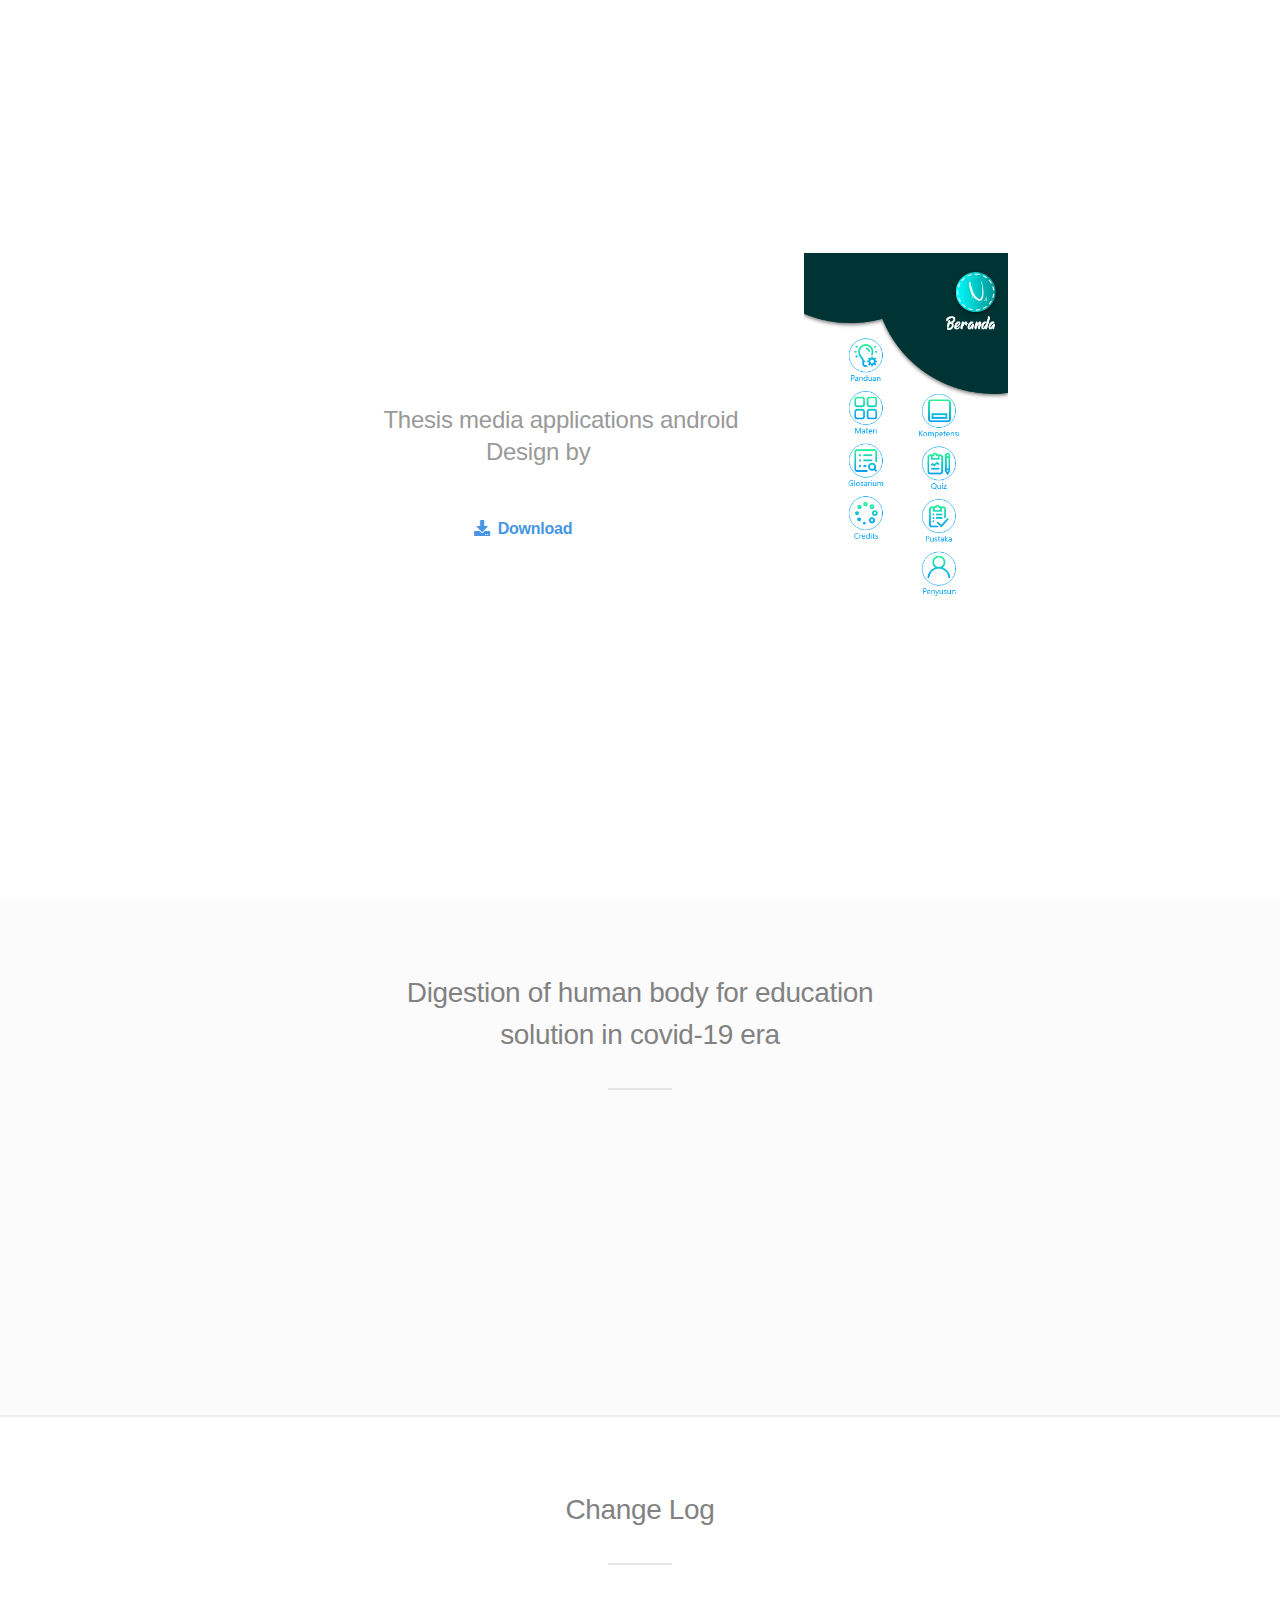
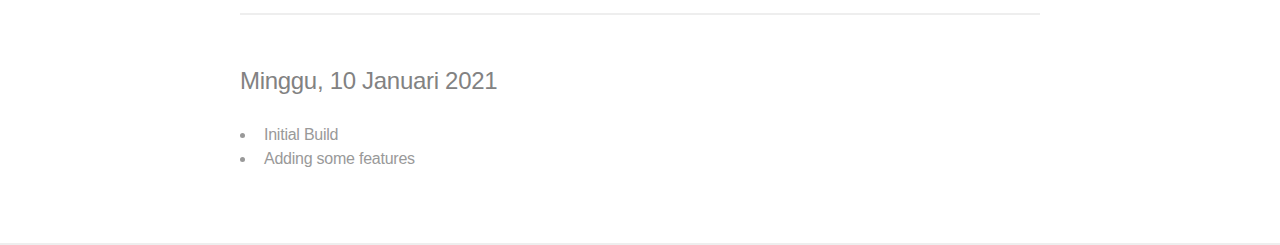
==== apklist/digestion.html @ 1b32419f "First view" ====
<!DOCTYPE HTML>
<!--
    Sistem Pencernaan
    for Sonya Ambar
-->
<html>

<head>
    <title>Sistem Pencernaan</title>
    <meta charset="utf-8" />
    <meta name="viewport" content="width=device-width, initial-scale=1, user-scalable=no" />
    <link rel="stylesheet" href="assets/css/main.css" />
    <noscript>
        <link rel="stylesheet" href="assets/css/noscript.css" />
    </noscript>
</head>

<body>
    <!-- Header -->
    <header id="header">
        <div class="content">
            <h1><a href="#">Sistem Pencernaan</a></h1>
            <p>Thesis media applications android<br />
                Design by <a href="#">Sonya Ambar</a><br />
            </p>
            <ul class="actions">
                <li><a href="https://s.id/apksonya06" class="button primary icon solid fa-download">Download</a></li>
                <li><a href="#detail" class="button icon solid fa-chevron-down scrolly">Details</a></li>
            </ul>
        </div>
        <div class="image phone">
            <div class="inner"><img src="images/full/beranda.png" alt="" /></div>
        </div>
    </header>

    <!-- One -->
    <section id="detail" class="wrapper style2 special">
        <header class="major">
            <h2>Digestion of human body for education<br />
                solution in covid-19 era</h2>
        </header>
        <iframe width="424" height="238" src="https://www.youtube.com/embed/y83Q2uXAQmU" frameborder="0"
            allow="accelerometer; autoplay; clipboard-write; encrypted-media; gyroscope; picture-in-picture"
            allowfullscreen></iframe>

    </section>
    <section id="changelog" class="wrapper">
        <div class="inner alt">
            <header class="major">
                <h2>
                    Change Log
                </h2>

            </header>
            <div class="content">
                <h3>Minggu, 10 Januari 2021</h3>
                <ul>
                    <li>Initial Build</li>
                    <li>Adding some features</li>
                </ul>
            </div>
        </div>
    </section>
    

</body>
---- apklist/assets/css/main.css ----
@import url(fontawesome-all.min.css);

/*
	Fractal by HTML5 UP
	html5up.net | @ajlkn
	Free for personal and commercial use under the CCA 3.0 license (html5up.net/license)
*/

html, body, div, span, applet, object,
iframe, h1, h2, h3, h4, h5, h6, p, blockquote,
pre, a, abbr, acronym, address, big, cite,
code, del, dfn, em, img, ins, kbd, q, s, samp,
small, strike, strong, sub, sup, tt, var, b,
u, i, center, dl, dt, dd, ol, ul, li, fieldset,
form, label, legend, table, caption, tbody,
tfoot, thead, tr, th, td, article, aside,
canvas, details, embed, figure, figcaption,
footer, header, hgroup, menu, nav, output, ruby,
section, summary, time, mark, audio, video {
	margin: 0;
	padding: 0;
	border: 0;
	font-size: 100%;
	font: inherit;
	vertical-align: baseline;}

article, aside, details, figcaption, figure,
footer, header, hgroup, menu, nav, section {
	display: block;}

body {
	line-height: 1;
}

ol, ul {
	list-style: none;
}

blockquote, q {
	quotes: none;
}

	blockquote:before, blockquote:after, q:before, q:after {
		content: '';
		content: none;
	}

table {
	border-collapse: collapse;
	border-spacing: 0;
}

body {
	-webkit-text-size-adjust: none;
}

mark {
	background-color: transparent;
	color: inherit;
}

input::-moz-focus-inner {
	border: 0;
	padding: 0;
}

input, select, textarea {
	-moz-appearance: none;
	-webkit-appearance: none;
	-ms-appearance: none;
	appearance: none;
}

/* Basic */

	@-ms-viewport {
		width: device-width;
	}

	body {
		-ms-overflow-style: scrollbar;
	}

	@media screen and (max-width: 360px) {

		html, body {
			min-width: 320px;
		}

	}

	html {
		box-sizing: border-box;
	}

	*, *:before, *:after {
		box-sizing: inherit;
	}

	body {
		background: #ffffff;
	}

		body.is-preload *, body.is-preload *:before, body.is-preload *:after {
			-moz-animation: none !important;
			-webkit-animation: none !important;
			-ms-animation: none !important;
			animation: none !important;
			-moz-transition: none !important;
			-webkit-transition: none !important;
			-ms-transition: none !important;
			transition: none !important;
		}

/* Type */

	body {
		color: #999999;
	}

	html, input, select, textarea {
		font-size: 16pt;
	}

		@media screen and (max-width: 1680px) {

			html, input, select, textarea {
				font-size: 13pt;
			}

		}

		@media screen and (max-width: 1280px) {

			html, input, select, textarea {
				font-size: 12pt;
			}

		}

		@media screen and (max-width: 360px) {

			html, input, select, textarea {
				font-size: 11pt;
			}

		}

	body, input, select, textarea {
		font-family: Arial, Helvetica, sans-serif;
		font-weight: normal;
		line-height: 1.5em;
		letter-spacing: -0.015em;
	}

	a {
		-moz-transition: color 0.2s ease-in-out, border-bottom-color 0.2s ease-in-out;
		-webkit-transition: color 0.2s ease-in-out, border-bottom-color 0.2s ease-in-out;
		-ms-transition: color 0.2s ease-in-out, border-bottom-color 0.2s ease-in-out;
		transition: color 0.2s ease-in-out, border-bottom-color 0.2s ease-in-out;
		text-decoration: none;
		border-bottom: dotted 1px;
	}

		a:hover {
			border-bottom-color: transparent !important;
		}

	strong, b {
		font-weight: bold;
	}

	em, i {
		font-style: italic;
	}

	p {
		margin: 0 0 2em 0;
	}

	h1, h2, h3, h4, h5, h6 {
		font-weight: normal;
		line-height: 1em;
		margin: 0 0 1em 0;
		letter-spacing: -0.0125em;
	}

		h1 a, h2 a, h3 a, h4 a, h5 a, h6 a {
			color: inherit;
			text-decoration: none;
			border-bottom: none;
		}

		@media screen and (max-width: 980px) {

			h1 br, h2 br, h3 br, h4 br, h5 br, h6 br {
				display: none;
			}

		}

	h2 {
		font-size: 1.75em;
		line-height: 1.5em;
	}

	h3 {
		font-size: 1.5em;
		line-height: 1.5em;
	}

	h4 {
		font-size: 1.1em;
		line-height: 1.5em;
	}

	h5 {
		font-size: 0.9em;
		line-height: 1.5em;
	}

	h6 {
		font-size: 0.7em;
		line-height: 1.5em;
	}

	@media screen and (max-width: 736px) {

		h2 {
			font-size: 1.25em;
		}

		h3 {
			font-size: 1.2em;
		}

		h4 {
			font-size: 1em;
		}

	}

	sub {
		font-size: 0.8em;
		position: relative;
		top: 0.5em;
	}

	sup {
		font-size: 0.8em;
		position: relative;
		top: -0.5em;
	}

	blockquote {
		border-left-style: solid;
		border-left-width: 4px;
		font-style: italic;
		margin: 0 0 2em 0;
		padding: 0.5em 0 0.5em 2em;
	}

	code {
		border-radius: 6px;
		border-style: solid;
		border-width: 1px;
		font-family: "Courier New", monospace;
		font-size: 0.9em;
		margin: 0 0.25em;
		padding: 0.25em 0.65em;
	}

	pre {
		-webkit-overflow-scrolling: touch;
		font-family: "Courier New", monospace;
		font-size: 0.9em;
		margin: 0 0 2em 0;
	}

		pre code {
			display: block;
			line-height: 1.75em;
			padding: 1em 1.5em;
			overflow-x: auto;
		}

	hr {
		border: 0;
		border-bottom-style: solid;
		border-bottom-width: 1px;
		margin: 2em 0;
	}

		hr.major {
			margin: 3em 0;
		}

	.align-left {
		text-align: left;
	}

	.align-center {
		text-align: center;
	}

	.align-right {
		text-align: right;
	}

	input, select, textarea {
		color: #999999;
	}

	a {
		color: inherit;
		border-bottom-color: #d6d6d6;
	}

		a:hover {
			color: #4696e5;
		}

	strong, b {
		color: #828282;
	}

	h1, h2, h3, h4, h5, h6 {
		color: #828282;
	}

	blockquote {
		border-left-color: #e6e6e6;
	}

	code {
		background: rgba(144, 144, 144, 0.075);
		border-color: #e6e6e6;
	}

	hr {
		border-bottom-color: #e6e6e6;
	}

/* Row */

	.row {
		display: flex;
		flex-wrap: wrap;
		box-sizing: border-box;
		align-items: stretch;
	}

		.row > * {
			box-sizing: border-box;
		}

		.row.gtr-uniform > * > :last-child {
			margin-bottom: 0;
		}

		.row.aln-left {
			justify-content: flex-start;
		}

		.row.aln-center {
			justify-content: center;
		}

		.row.aln-right {
			justify-content: flex-end;
		}

		.row.aln-top {
			align-items: flex-start;
		}

		.row.aln-middle {
			align-items: center;
		}

		.row.aln-bottom {
			align-items: flex-end;
		}

		.row > .imp {
			order: -1;
		}

		.row > .col-1 {
			width: 8.33333%;
		}

		.row > .off-1 {
			margin-left: 8.33333%;
		}

		.row > .col-2 {
			width: 16.66667%;
		}

		.row > .off-2 {
			margin-left: 16.66667%;
		}

		.row > .col-3 {
			width: 25%;
		}

		.row > .off-3 {
			margin-left: 25%;
		}

		.row > .col-4 {
			width: 33.33333%;
		}

		.row > .off-4 {
			margin-left: 33.33333%;
		}

		.row > .col-5 {
			width: 41.66667%;
		}

		.row > .off-5 {
			margin-left: 41.66667%;
		}

		.row > .col-6 {
			width: 50%;
		}

		.row > .off-6 {
			margin-left: 50%;
		}

		.row > .col-7 {
			width: 58.33333%;
		}

		.row > .off-7 {
			margin-left: 58.33333%;
		}

		.row > .col-8 {
			width: 66.66667%;
		}

		.row > .off-8 {
			margin-left: 66.66667%;
		}

		.row > .col-9 {
			width: 75%;
		}

		.row > .off-9 {
			margin-left: 75%;
		}

		.row > .col-10 {
			width: 83.33333%;
		}

		.row > .off-10 {
			margin-left: 83.33333%;
		}

		.row > .col-11 {
			width: 91.66667%;
		}

		.row > .off-11 {
			margin-left: 91.66667%;
		}

		.row > .col-12 {
			width: 100%;
		}

		.row > .off-12 {
			margin-left: 100%;
		}

		.row.gtr-0 {
			margin-top: 0;
			margin-left: 0em;
		}

			.row.gtr-0 > * {
				padding: 0 0 0 0em;
			}

			.row.gtr-0.gtr-uniform {
				margin-top: 0em;
			}

				.row.gtr-0.gtr-uniform > * {
					padding-top: 0em;
				}

		.row.gtr-25 {
			margin-top: 0;
			margin-left: -0.375em;
		}

			.row.gtr-25 > * {
				padding: 0 0 0 0.375em;
			}

			.row.gtr-25.gtr-uniform {
				margin-top: -0.375em;
			}

				.row.gtr-25.gtr-uniform > * {
					padding-top: 0.375em;
				}

		.row.gtr-50 {
			margin-top: 0;
			margin-left: -0.75em;
		}

			.row.gtr-50 > * {
				padding: 0 0 0 0.75em;
			}

			.row.gtr-50.gtr-uniform {
				margin-top: -0.75em;
			}

				.row.gtr-50.gtr-uniform > * {
					padding-top: 0.75em;
				}

		.row {
			margin-top: 0;
			margin-left: -1.5em;
		}

			.row > * {
				padding: 0 0 0 1.5em;
			}

			.row.gtr-uniform {
				margin-top: -1.5em;
			}

				.row.gtr-uniform > * {
					padding-top: 1.5em;
				}

		.row.gtr-150 {
			margin-top: 0;
			margin-left: -2.25em;
		}

			.row.gtr-150 > * {
				padding: 0 0 0 2.25em;
			}

			.row.gtr-150.gtr-uniform {
				margin-top: -2.25em;
			}

				.row.gtr-150.gtr-uniform > * {
					padding-top: 2.25em;
				}

		.row.gtr-200 {
			margin-top: 0;
			margin-left: -3em;
		}

			.row.gtr-200 > * {
				padding: 0 0 0 3em;
			}

			.row.gtr-200.gtr-uniform {
				margin-top: -3em;
			}

				.row.gtr-200.gtr-uniform > * {
					padding-top: 3em;
				}

		@media screen and (max-width: 1680px) {

			.row {
				display: flex;
				flex-wrap: wrap;
				box-sizing: border-box;
				align-items: stretch;
			}

				.row > * {
					box-sizing: border-box;
				}

				.row.gtr-uniform > * > :last-child {
					margin-bottom: 0;
				}

				.row.aln-left {
					justify-content: flex-start;
				}

				.row.aln-center {
					justify-content: center;
				}

				.row.aln-right {
					justify-content: flex-end;
				}

				.row.aln-top {
					align-items: flex-start;
				}

				.row.aln-middle {
					align-items: center;
				}

				.row.aln-bottom {
					align-items: flex-end;
				}

				.row > .imp-xlarge {
					order: -1;
				}

				.row > .col-1-xlarge {
					width: 8.33333%;
				}

				.row > .off-1-xlarge {
					margin-left: 8.33333%;
				}

				.row > .col-2-xlarge {
					width: 16.66667%;
				}

				.row > .off-2-xlarge {
					margin-left: 16.66667%;
				}

				.row > .col-3-xlarge {
					width: 25%;
				}

				.row > .off-3-xlarge {
					margin-left: 25%;
				}

				.row > .col-4-xlarge {
					width: 33.33333%;
				}

				.row > .off-4-xlarge {
					margin-left: 33.33333%;
				}

				.row > .col-5-xlarge {
					width: 41.66667%;
				}

				.row > .off-5-xlarge {
					margin-left: 41.66667%;
				}

				.row > .col-6-xlarge {
					width: 50%;
				}

				.row > .off-6-xlarge {
					margin-left: 50%;
				}

				.row > .col-7-xlarge {
					width: 58.33333%;
				}

				.row > .off-7-xlarge {
					margin-left: 58.33333%;
				}

				.row > .col-8-xlarge {
					width: 66.66667%;
				}

				.row > .off-8-xlarge {
					margin-left: 66.66667%;
				}

				.row > .col-9-xlarge {
					width: 75%;
				}

				.row > .off-9-xlarge {
					margin-left: 75%;
				}

				.row > .col-10-xlarge {
					width: 83.33333%;
				}

				.row > .off-10-xlarge {
					margin-left: 83.33333%;
				}

				.row > .col-11-xlarge {
					width: 91.66667%;
				}

				.row > .off-11-xlarge {
					margin-left: 91.66667%;
				}

				.row > .col-12-xlarge {
					width: 100%;
				}

				.row > .off-12-xlarge {
					margin-left: 100%;
				}

				.row.gtr-0 {
					margin-top: 0;
					margin-left: 0em;
				}

					.row.gtr-0 > * {
						padding: 0 0 0 0em;
					}

					.row.gtr-0.gtr-uniform {
						margin-top: 0em;
					}

						.row.gtr-0.gtr-uniform > * {
							padding-top: 0em;
						}

				.row.gtr-25 {
					margin-top: 0;
					margin-left: -0.375em;
				}

					.row.gtr-25 > * {
						padding: 0 0 0 0.375em;
					}

					.row.gtr-25.gtr-uniform {
						margin-top: -0.375em;
					}

						.row.gtr-25.gtr-uniform > * {
							padding-top: 0.375em;
						}

				.row.gtr-50 {
					margin-top: 0;
					margin-left: -0.75em;
				}

					.row.gtr-50 > * {
						padding: 0 0 0 0.75em;
					}

					.row.gtr-50.gtr-uniform {
						margin-top: -0.75em;
					}

						.row.gtr-50.gtr-uniform > * {
							padding-top: 0.75em;
						}

				.row {
					margin-top: 0;
					margin-left: -1.5em;
				}

					.row > * {
						padding: 0 0 0 1.5em;
					}

					.row.gtr-uniform {
						margin-top: -1.5em;
					}

						.row.gtr-uniform > * {
							padding-top: 1.5em;
						}

				.row.gtr-150 {
					margin-top: 0;
					margin-left: -2.25em;
				}

					.row.gtr-150 > * {
						padding: 0 0 0 2.25em;
					}

					.row.gtr-150.gtr-uniform {
						margin-top: -2.25em;
					}

						.row.gtr-150.gtr-uniform > * {
							padding-top: 2.25em;
						}

				.row.gtr-200 {
					margin-top: 0;
					margin-left: -3em;
				}

					.row.gtr-200 > * {
						padding: 0 0 0 3em;
					}

					.row.gtr-200.gtr-uniform {
						margin-top: -3em;
					}

						.row.gtr-200.gtr-uniform > * {
							padding-top: 3em;
						}

		}

		@media screen and (max-width: 1280px) {

			.row {
				display: flex;
				flex-wrap: wrap;
				box-sizing: border-box;
				align-items: stretch;
			}

				.row > * {
					box-sizing: border-box;
				}

				.row.gtr-uniform > * > :last-child {
					margin-bottom: 0;
				}

				.row.aln-left {
					justify-content: flex-start;
				}

				.row.aln-center {
					justify-content: center;
				}

				.row.aln-right {
					justify-content: flex-end;
				}

				.row.aln-top {
					align-items: flex-start;
				}

				.row.aln-middle {
					align-items: center;
				}

				.row.aln-bottom {
					align-items: flex-end;
				}

				.row > .imp-large {
					order: -1;
				}

				.row > .col-1-large {
					width: 8.33333%;
				}

				.row > .off-1-large {
					margin-left: 8.33333%;
				}

				.row > .col-2-large {
					width: 16.66667%;
				}

				.row > .off-2-large {
					margin-left: 16.66667%;
				}

				.row > .col-3-large {
					width: 25%;
				}

				.row > .off-3-large {
					margin-left: 25%;
				}

				.row > .col-4-large {
					width: 33.33333%;
				}

				.row > .off-4-large {
					margin-left: 33.33333%;
				}

				.row > .col-5-large {
					width: 41.66667%;
				}

				.row > .off-5-large {
					margin-left: 41.66667%;
				}

				.row > .col-6-large {
					width: 50%;
				}

				.row > .off-6-large {
					margin-left: 50%;
				}

				.row > .col-7-large {
					width: 58.33333%;
				}

				.row > .off-7-large {
					margin-left: 58.33333%;
				}

				.row > .col-8-large {
					width: 66.66667%;
				}

				.row > .off-8-large {
					margin-left: 66.66667%;
				}

				.row > .col-9-large {
					width: 75%;
				}

				.row > .off-9-large {
					margin-left: 75%;
				}

				.row > .col-10-large {
					width: 83.33333%;
				}

				.row > .off-10-large {
					margin-left: 83.33333%;
				}

				.row > .col-11-large {
					width: 91.66667%;
				}

				.row > .off-11-large {
					margin-left: 91.66667%;
				}

				.row > .col-12-large {
					width: 100%;
				}

				.row > .off-12-large {
					margin-left: 100%;
				}

				.row.gtr-0 {
					margin-top: 0;
					margin-left: 0em;
				}

					.row.gtr-0 > * {
						padding: 0 0 0 0em;
					}

					.row.gtr-0.gtr-uniform {
						margin-top: 0em;
					}

						.row.gtr-0.gtr-uniform > * {
							padding-top: 0em;
						}

				.row.gtr-25 {
					margin-top: 0;
					margin-left: -0.375em;
				}

					.row.gtr-25 > * {
						padding: 0 0 0 0.375em;
					}

					.row.gtr-25.gtr-uniform {
						margin-top: -0.375em;
					}

						.row.gtr-25.gtr-uniform > * {
							padding-top: 0.375em;
						}

				.row.gtr-50 {
					margin-top: 0;
					margin-left: -0.75em;
				}

					.row.gtr-50 > * {
						padding: 0 0 0 0.75em;
					}

					.row.gtr-50.gtr-uniform {
						margin-top: -0.75em;
					}

						.row.gtr-50.gtr-uniform > * {
							padding-top: 0.75em;
						}

				.row {
					margin-top: 0;
					margin-left: -1.5em;
				}

					.row > * {
						padding: 0 0 0 1.5em;
					}

					.row.gtr-uniform {
						margin-top: -1.5em;
					}

						.row.gtr-uniform > * {
							padding-top: 1.5em;
						}

				.row.gtr-150 {
					margin-top: 0;
					margin-left: -2.25em;
				}

					.row.gtr-150 > * {
						padding: 0 0 0 2.25em;
					}

					.row.gtr-150.gtr-uniform {
						margin-top: -2.25em;
					}

						.row.gtr-150.gtr-uniform > * {
							padding-top: 2.25em;
						}

				.row.gtr-200 {
					margin-top: 0;
					margin-left: -3em;
				}

					.row.gtr-200 > * {
						padding: 0 0 0 3em;
					}

					.row.gtr-200.gtr-uniform {
						margin-top: -3em;
					}

						.row.gtr-200.gtr-uniform > * {
							padding-top: 3em;
						}

		}

		@media screen and (max-width: 980px) {

			.row {
				display: flex;
				flex-wrap: wrap;
				box-sizing: border-box;
				align-items: stretch;
			}

				.row > * {
					box-sizing: border-box;
				}

				.row.gtr-uniform > * > :last-child {
					margin-bottom: 0;
				}

				.row.aln-left {
					justify-content: flex-start;
				}

				.row.aln-center {
					justify-content: center;
				}

				.row.aln-right {
					justify-content: flex-end;
				}

				.row.aln-top {
					align-items: flex-start;
				}

				.row.aln-middle {
					align-items: center;
				}

				.row.aln-bottom {
					align-items: flex-end;
				}

				.row > .imp-medium {
					order: -1;
				}

				.row > .col-1-medium {
					width: 8.33333%;
				}

				.row > .off-1-medium {
					margin-left: 8.33333%;
				}

				.row > .col-2-medium {
					width: 16.66667%;
				}

				.row > .off-2-medium {
					margin-left: 16.66667%;
				}

				.row > .col-3-medium {
					width: 25%;
				}

				.row > .off-3-medium {
					margin-left: 25%;
				}

				.row > .col-4-medium {
					width: 33.33333%;
				}

				.row > .off-4-medium {
					margin-left: 33.33333%;
				}

				.row > .col-5-medium {
					width: 41.66667%;
				}

				.row > .off-5-medium {
					margin-left: 41.66667%;
				}

				.row > .col-6-medium {
					width: 50%;
				}

				.row > .off-6-medium {
					margin-left: 50%;
				}

				.row > .col-7-medium {
					width: 58.33333%;
				}

				.row > .off-7-medium {
					margin-left: 58.33333%;
				}

				.row > .col-8-medium {
					width: 66.66667%;
				}

				.row > .off-8-medium {
					margin-left: 66.66667%;
				}

				.row > .col-9-medium {
					width: 75%;
				}

				.row > .off-9-medium {
					margin-left: 75%;
				}

				.row > .col-10-medium {
					width: 83.33333%;
				}

				.row > .off-10-medium {
					margin-left: 83.33333%;
				}

				.row > .col-11-medium {
					width: 91.66667%;
				}

				.row > .off-11-medium {
					margin-left: 91.66667%;
				}

				.row > .col-12-medium {
					width: 100%;
				}

				.row > .off-12-medium {
					margin-left: 100%;
				}

				.row.gtr-0 {
					margin-top: 0;
					margin-left: 0em;
				}

					.row.gtr-0 > * {
						padding: 0 0 0 0em;
					}

					.row.gtr-0.gtr-uniform {
						margin-top: 0em;
					}

						.row.gtr-0.gtr-uniform > * {
							padding-top: 0em;
						}

				.row.gtr-25 {
					margin-top: 0;
					margin-left: -0.375em;
				}

					.row.gtr-25 > * {
						padding: 0 0 0 0.375em;
					}

					.row.gtr-25.gtr-uniform {
						margin-top: -0.375em;
					}

						.row.gtr-25.gtr-uniform > * {
							padding-top: 0.375em;
						}

				.row.gtr-50 {
					margin-top: 0;
					margin-left: -0.75em;
				}

					.row.gtr-50 > * {
						padding: 0 0 0 0.75em;
					}

					.row.gtr-50.gtr-uniform {
						margin-top: -0.75em;
					}

						.row.gtr-50.gtr-uniform > * {
							padding-top: 0.75em;
						}

				.row {
					margin-top: 0;
					margin-left: -1.5em;
				}

					.row > * {
						padding: 0 0 0 1.5em;
					}

					.row.gtr-uniform {
						margin-top: -1.5em;
					}

						.row.gtr-uniform > * {
							padding-top: 1.5em;
						}

				.row.gtr-150 {
					margin-top: 0;
					margin-left: -2.25em;
				}

					.row.gtr-150 > * {
						padding: 0 0 0 2.25em;
					}

					.row.gtr-150.gtr-uniform {
						margin-top: -2.25em;
					}

						.row.gtr-150.gtr-uniform > * {
							padding-top: 2.25em;
						}

				.row.gtr-200 {
					margin-top: 0;
					margin-left: -3em;
				}

					.row.gtr-200 > * {
						padding: 0 0 0 3em;
					}

					.row.gtr-200.gtr-uniform {
						margin-top: -3em;
					}

						.row.gtr-200.gtr-uniform > * {
							padding-top: 3em;
						}

		}

		@media screen and (max-width: 736px) {

			.row {
				display: flex;
				flex-wrap: wrap;
				box-sizing: border-box;
				align-items: stretch;
			}

				.row > * {
					box-sizing: border-box;
				}

				.row.gtr-uniform > * > :last-child {
					margin-bottom: 0;
				}

				.row.aln-left {
					justify-content: flex-start;
				}

				.row.aln-center {
					justify-content: center;
				}

				.row.aln-right {
					justify-content: flex-end;
				}

				.row.aln-top {
					align-items: flex-start;
				}

				.row.aln-middle {
					align-items: center;
				}

				.row.aln-bottom {
					align-items: flex-end;
				}

				.row > .imp-small {
					order: -1;
				}

				.row > .col-1-small {
					width: 8.33333%;
				}

				.row > .off-1-small {
					margin-left: 8.33333%;
				}

				.row > .col-2-small {
					width: 16.66667%;
				}

				.row > .off-2-small {
					margin-left: 16.66667%;
				}

				.row > .col-3-small {
					width: 25%;
				}

				.row > .off-3-small {
					margin-left: 25%;
				}

				.row > .col-4-small {
					width: 33.33333%;
				}

				.row > .off-4-small {
					margin-left: 33.33333%;
				}

				.row > .col-5-small {
					width: 41.66667%;
				}

				.row > .off-5-small {
					margin-left: 41.66667%;
				}

				.row > .col-6-small {
					width: 50%;
				}

				.row > .off-6-small {
					margin-left: 50%;
				}

				.row > .col-7-small {
					width: 58.33333%;
				}

				.row > .off-7-small {
					margin-left: 58.33333%;
				}

				.row > .col-8-small {
					width: 66.66667%;
				}

				.row > .off-8-small {
					margin-left: 66.66667%;
				}

				.row > .col-9-small {
					width: 75%;
				}

				.row > .off-9-small {
					margin-left: 75%;
				}

				.row > .col-10-small {
					width: 83.33333%;
				}

				.row > .off-10-small {
					margin-left: 83.33333%;
				}

				.row > .col-11-small {
					width: 91.66667%;
				}

				.row > .off-11-small {
					margin-left: 91.66667%;
				}

				.row > .col-12-small {
					width: 100%;
				}

				.row > .off-12-small {
					margin-left: 100%;
				}

				.row.gtr-0 {
					margin-top: 0;
					margin-left: 0em;
				}

					.row.gtr-0 > * {
						padding: 0 0 0 0em;
					}

					.row.gtr-0.gtr-uniform {
						margin-top: 0em;
					}

						.row.gtr-0.gtr-uniform > * {
							padding-top: 0em;
						}

				.row.gtr-25 {
					margin-top: 0;
					margin-left: -0.375em;
				}

					.row.gtr-25 > * {
						padding: 0 0 0 0.375em;
					}

					.row.gtr-25.gtr-uniform {
						margin-top: -0.375em;
					}

						.row.gtr-25.gtr-uniform > * {
							padding-top: 0.375em;
						}

				.row.gtr-50 {
					margin-top: 0;
					margin-left: -0.75em;
				}

					.row.gtr-50 > * {
						padding: 0 0 0 0.75em;
					}

					.row.gtr-50.gtr-uniform {
						margin-top: -0.75em;
					}

						.row.gtr-50.gtr-uniform > * {
							padding-top: 0.75em;
						}

				.row {
					margin-top: 0;
					margin-left: -1.5em;
				}

					.row > * {
						padding: 0 0 0 1.5em;
					}

					.row.gtr-uniform {
						margin-top: -1.5em;
					}

						.row.gtr-uniform > * {
							padding-top: 1.5em;
						}

				.row.gtr-150 {
					margin-top: 0;
					margin-left: -2.25em;
				}

					.row.gtr-150 > * {
						padding: 0 0 0 2.25em;
					}

					.row.gtr-150.gtr-uniform {
						margin-top: -2.25em;
					}

						.row.gtr-150.gtr-uniform > * {
							padding-top: 2.25em;
						}

				.row.gtr-200 {
					margin-top: 0;
					margin-left: -3em;
				}

					.row.gtr-200 > * {
						padding: 0 0 0 3em;
					}

					.row.gtr-200.gtr-uniform {
						margin-top: -3em;
					}

						.row.gtr-200.gtr-uniform > * {
							padding-top: 3em;
						}

		}

		@media screen and (max-width: 480px) {

			.row {
				display: flex;
				flex-wrap: wrap;
				box-sizing: border-box;
				align-items: stretch;
			}

				.row > * {
					box-sizing: border-box;
				}

				.row.gtr-uniform > * > :last-child {
					margin-bottom: 0;
				}

				.row.aln-left {
					justify-content: flex-start;
				}

				.row.aln-center {
					justify-content: center;
				}

				.row.aln-right {
					justify-content: flex-end;
				}

				.row.aln-top {
					align-items: flex-start;
				}

				.row.aln-middle {
					align-items: center;
				}

				.row.aln-bottom {
					align-items: flex-end;
				}

				.row > .imp-xsmall {
					order: -1;
				}

				.row > .col-1-xsmall {
					width: 8.33333%;
				}

				.row > .off-1-xsmall {
					margin-left: 8.33333%;
				}

				.row > .col-2-xsmall {
					width: 16.66667%;
				}

				.row > .off-2-xsmall {
					margin-left: 16.66667%;
				}

				.row > .col-3-xsmall {
					width: 25%;
				}

				.row > .off-3-xsmall {
					margin-left: 25%;
				}

				.row > .col-4-xsmall {
					width: 33.33333%;
				}

				.row > .off-4-xsmall {
					margin-left: 33.33333%;
				}

				.row > .col-5-xsmall {
					width: 41.66667%;
				}

				.row > .off-5-xsmall {
					margin-left: 41.66667%;
				}

				.row > .col-6-xsmall {
					width: 50%;
				}

				.row > .off-6-xsmall {
					margin-left: 50%;
				}

				.row > .col-7-xsmall {
					width: 58.33333%;
				}

				.row > .off-7-xsmall {
					margin-left: 58.33333%;
				}

				.row > .col-8-xsmall {
					width: 66.66667%;
				}

				.row > .off-8-xsmall {
					margin-left: 66.66667%;
				}

				.row > .col-9-xsmall {
					width: 75%;
				}

				.row > .off-9-xsmall {
					margin-left: 75%;
				}

				.row > .col-10-xsmall {
					width: 83.33333%;
				}

				.row > .off-10-xsmall {
					margin-left: 83.33333%;
				}

				.row > .col-11-xsmall {
					width: 91.66667%;
				}

				.row > .off-11-xsmall {
					margin-left: 91.66667%;
				}

				.row > .col-12-xsmall {
					width: 100%;
				}

				.row > .off-12-xsmall {
					margin-left: 100%;
				}

				.row.gtr-0 {
					margin-top: 0;
					margin-left: 0em;
				}

					.row.gtr-0 > * {
						padding: 0 0 0 0em;
					}

					.row.gtr-0.gtr-uniform {
						margin-top: 0em;
					}

						.row.gtr-0.gtr-uniform > * {
							padding-top: 0em;
						}

				.row.gtr-25 {
					margin-top: 0;
					margin-left: -0.375em;
				}

					.row.gtr-25 > * {
						padding: 0 0 0 0.375em;
					}

					.row.gtr-25.gtr-uniform {
						margin-top: -0.375em;
					}

						.row.gtr-25.gtr-uniform > * {
							padding-top: 0.375em;
						}

				.row.gtr-50 {
					margin-top: 0;
					margin-left: -0.75em;
				}

					.row.gtr-50 > * {
						padding: 0 0 0 0.75em;
					}

					.row.gtr-50.gtr-uniform {
						margin-top: -0.75em;
					}

						.row.gtr-50.gtr-uniform > * {
							padding-top: 0.75em;
						}

				.row {
					margin-top: 0;
					margin-left: -1.5em;
				}

					.row > * {
						padding: 0 0 0 1.5em;
					}

					.row.gtr-uniform {
						margin-top: -1.5em;
					}

						.row.gtr-uniform > * {
							padding-top: 1.5em;
						}

				.row.gtr-150 {
					margin-top: 0;
					margin-left: -2.25em;
				}

					.row.gtr-150 > * {
						padding: 0 0 0 2.25em;
					}

					.row.gtr-150.gtr-uniform {
						margin-top: -2.25em;
					}

						.row.gtr-150.gtr-uniform > * {
							padding-top: 2.25em;
						}

				.row.gtr-200 {
					margin-top: 0;
					margin-left: -3em;
				}

					.row.gtr-200 > * {
						padding: 0 0 0 3em;
					}

					.row.gtr-200.gtr-uniform {
						margin-top: -3em;
					}

						.row.gtr-200.gtr-uniform > * {
							padding-top: 3em;
						}

		}

/* Box */

	.box {
		border-radius: 6px;
		border: solid 1px #e6e6e6;
		margin-bottom: 2em;
		padding: 1.5em;
	}

		.box > :last-child,
		.box > :last-child > :last-child,
		.box > :last-child > :last-child > :last-child {
			margin-bottom: 0;
		}

		.box.alt {
			border: 0;
			border-radius: 0;
			padding: 0;
		}

/* Button */

	input[type="submit"],
	input[type="reset"],
	input[type="button"],
	button,
	.button {
		-moz-appearance: none;
		-webkit-appearance: none;
		-ms-appearance: none;
		appearance: none;
		-moz-transition: background-color 0.2s ease-in-out, color 0.2s ease-in-out;
		-webkit-transition: background-color 0.2s ease-in-out, color 0.2s ease-in-out;
		-ms-transition: background-color 0.2s ease-in-out, color 0.2s ease-in-out;
		transition: background-color 0.2s ease-in-out, color 0.2s ease-in-out;
		border-radius: 6px;
		border: 0;
		cursor: pointer;
		display: inline-block;
		font-weight: bold;
		height: 2.85em;
		line-height: 2.95em;
		padding: 0 1.75em;
		text-align: center;
		text-decoration: none;
		white-space: nowrap;
	}

		input[type="submit"].icon,
		input[type="reset"].icon,
		input[type="button"].icon,
		button.icon,
		.button.icon {
			padding-left: 1.35em;
		}

			input[type="submit"].icon:before,
			input[type="reset"].icon:before,
			input[type="button"].icon:before,
			button.icon:before,
			.button.icon:before {
				margin-right: 0.5em;
			}

		input[type="submit"].fit,
		input[type="reset"].fit,
		input[type="button"].fit,
		button.fit,
		.button.fit {
			width: 100%;
		}

		input[type="submit"].small,
		input[type="reset"].small,
		input[type="button"].small,
		button.small,
		.button.small {
			font-size: 0.8em;
		}

		input[type="submit"].large,
		input[type="reset"].large,
		input[type="button"].large,
		button.large,
		.button.large {
			font-size: 1.35em;
		}

		input[type="submit"].disabled, input[type="submit"]:disabled,
		input[type="reset"].disabled,
		input[type="reset"]:disabled,
		input[type="button"].disabled,
		input[type="button"]:disabled,
		button.disabled,
		button:disabled,
		.button.disabled,
		.button:disabled {
			pointer-events: none;
			cursor: default;
			opacity: 0.25;
		}

		@media screen and (max-width: 480px) {

			input[type="submit"].icon,
			input[type="reset"].icon,
			input[type="button"].icon,
			button.icon,
			.button.icon {
				padding: 0;
			}

		}

	@media screen and (max-width: 480px) and (orientation: portrait) {

		input[type="submit"],
		input[type="reset"],
		input[type="button"],
		button,
		.button {
			padding: 0;
		}

	}

	input[type="submit"],
	input[type="reset"],
	input[type="button"],
	button,
	.button {
		background-color: transparent;
		color: #828282 !important;
		box-shadow: inset 0 0 0 2px #e6e6e6;
	}

		input[type="submit"]:hover,
		input[type="reset"]:hover,
		input[type="button"]:hover,
		button:hover,
		.button:hover {
			background-color: rgba(144, 144, 144, 0.075);
		}

		input[type="submit"]:active,
		input[type="reset"]:active,
		input[type="button"]:active,
		button:active,
		.button:active {
			background-color: rgba(144, 144, 144, 0.15);
		}

		input[type="submit"].primary,
		input[type="reset"].primary,
		input[type="button"].primary,
		button.primary,
		.button.primary {
			box-shadow: none;
			background-color: #4696e5;
			color: #ffffff !important;
		}

			input[type="submit"].primary:hover,
			input[type="reset"].primary:hover,
			input[type="button"].primary:hover,
			button.primary:hover,
			.button.primary:hover {
				background-color: #5ca3e8;
			}

			input[type="submit"].primary:active,
			input[type="reset"].primary:active,
			input[type="button"].primary:active,
			button.primary:active,
			.button.primary:active {
				background-color: #3089e2;
			}

/* Form */

	form {
		margin: 0 0 2em 0;
	}

	label {
		display: block;
		font-size: 0.9em;
		font-weight: bold;
		margin: 0 0 1em 0;
	}

	input[type="text"],
	input[type="password"],
	input[type="email"],
	select,
	textarea {
		-moz-appearance: none;
		-webkit-appearance: none;
		-ms-appearance: none;
		appearance: none;
		border-radius: 6px;
		border: none;
		border-style: solid;
		border-width: 1px;
		color: inherit;
		display: block;
		outline: 0;
		padding: 0 1em;
		text-decoration: none;
		width: 100%;
	}

		input[type="text"]:invalid,
		input[type="password"]:invalid,
		input[type="email"]:invalid,
		select:invalid,
		textarea:invalid {
			box-shadow: none;
		}

	select {
		background-image: url("data:image/svg+xml;charset=utf8,%3Csvg xmlns='http://www.w3.org/2000/svg' width='40' height='40' preserveAspectRatio='none' viewBox='0 0 40 40'%3E%3Cpath d='M9.4,12.3l10.4,10.4l10.4-10.4c0.2-0.2,0.5-0.4,0.9-0.4c0.3,0,0.6,0.1,0.9,0.4l3.3,3.3c0.2,0.2,0.4,0.5,0.4,0.9 c0,0.4-0.1,0.6-0.4,0.9L20.7,31.9c-0.2,0.2-0.5,0.4-0.9,0.4c-0.3,0-0.6-0.1-0.9-0.4L4.3,17.3c-0.2-0.2-0.4-0.5-0.4-0.9 c0-0.4,0.1-0.6,0.4-0.9l3.3-3.3c0.2-0.2,0.5-0.4,0.9-0.4S9.1,12.1,9.4,12.3z' fill='%23e6e6e6' /%3E%3C/svg%3E");
		background-size: 1.25rem;
		background-repeat: no-repeat;
		background-position: calc(100% - 1rem) center;
		height: 2.75em;
		padding-right: 2.75em;
		text-overflow: ellipsis;
	}

		select option {
			color: #828282;
			background: #ffffff;
		}

		select:focus::-ms-value {
			background-color: transparent;
		}

		select::-ms-expand {
			display: none;
		}

	input[type="text"],
	input[type="password"],
	input[type="email"],
	select {
		height: 2.75em;
	}

	textarea {
		padding: 0.75em 1em;
	}

	input[type="checkbox"],
	input[type="radio"] {
		-moz-appearance: none;
		-webkit-appearance: none;
		-ms-appearance: none;
		appearance: none;
		display: block;
		float: left;
		margin-right: -2em;
		opacity: 0;
		width: 1em;
		z-index: -1;
	}

		input[type="checkbox"] + label,
		input[type="radio"] + label {
			text-decoration: none;
			cursor: pointer;
			display: inline-block;
			font-size: 1em;
			font-weight: normal;
			padding-left: 2.4em;
			padding-right: 0.75em;
			position: relative;
		}

			input[type="checkbox"] + label:before,
			input[type="radio"] + label:before {
				-moz-osx-font-smoothing: grayscale;
				-webkit-font-smoothing: antialiased;
				display: inline-block;
				font-style: normal;
				font-variant: normal;
				text-rendering: auto;
				line-height: 1;
				text-transform: none !important;
				font-family: 'Font Awesome 5 Free';
				font-weight: 900;
			}

			input[type="checkbox"] + label:before,
			input[type="radio"] + label:before {
				border-radius: 6px;
				border-style: solid;
				border-width: 1px;
				content: '';
				display: inline-block;
				font-size: 0.8em;
				height: 2.0625em;
				left: 0;
				line-height: 2.0625em;
				position: absolute;
				text-align: center;
				top: 0;
				width: 2.0625em;
			}

		input[type="checkbox"]:checked + label:before,
		input[type="radio"]:checked + label:before {
			content: '\f00c';
		}

	input[type="checkbox"] + label:before {
		border-radius: 6px;
	}

	input[type="radio"] + label:before {
		border-radius: 100%;
	}

	::-webkit-input-placeholder {
		opacity: 1.0;
	}

	:-moz-placeholder {
		opacity: 1.0;
	}

	::-moz-placeholder {
		opacity: 1.0;
	}

	:-ms-input-placeholder {
		opacity: 1.0;
	}

	.formerize-placeholder {
		opacity: 1.0;
	}

	label {
		color: #828282;
	}

	input[type="text"],
	input[type="password"],
	input[type="email"],
	select,
	textarea {
		color: inherit;
		background-color: rgba(144, 144, 144, 0.075);
		border-color: #e6e6e6;
	}

		input[type="text"]:focus,
		input[type="password"]:focus,
		input[type="email"]:focus,
		select:focus,
		textarea:focus {
			border-color: #4696e5;
			box-shadow: 0 0 0 1px #4696e5;
		}

	.select-wrapper:before {
		color: #e6e6e6;
	}

	input[type="checkbox"] + label,
	input[type="radio"] + label {
		color: #999999;
	}

		input[type="checkbox"] + label:before,
		input[type="radio"] + label:before {
			background-color: rgba(144, 144, 144, 0.075);
			border-color: #e6e6e6;
		}

	input[type="checkbox"]:checked + label:before,
	input[type="radio"]:checked + label:before {
		background-color: #4696e5;
		border-color: #4696e5;
		color: #ffffff;
	}

	input[type="checkbox"]:focus + label:before,
	input[type="radio"]:focus + label:before {
		border-color: #4696e5;
		box-shadow: 0 0 0 1px #4696e5;
	}

	::-webkit-input-placeholder {
		color: #e0e0e0 !important;
	}

	:-moz-placeholder {
		color: #e0e0e0 !important;
	}

	::-moz-placeholder {
		color: #e0e0e0 !important;
	}

	:-ms-input-placeholder {
		color: #e0e0e0 !important;
	}

	.formerize-placeholder {
		color: #e0e0e0 !important;
	}

/* Icon */

	.icon {
		text-decoration: none;
		border-bottom: none;
		position: relative;
	}

		.icon:before {
			-moz-osx-font-smoothing: grayscale;
			-webkit-font-smoothing: antialiased;
			display: inline-block;
			font-style: normal;
			font-variant: normal;
			text-rendering: auto;
			line-height: 1;
			text-transform: none !important;
			font-family: 'Font Awesome 5 Free';
			font-weight: 400;
		}

		.icon > .label {
			display: none;
		}

		.icon:before {
			line-height: inherit;
		}

		.icon.solid:before {
			font-weight: 900;
		}

		.icon.brands:before {
			font-family: 'Font Awesome 5 Brands';
		}

	.icon {
		color: #e0e0e0;
	}

/* Image */

	.image {
		border-radius: 6px;
		border: 0;
		display: inline-block;
		position: relative;
		overflow: hidden;
	}

		.image img {
			border-radius: 6px;
			display: block;
		}

		.image.left, .image.right {
			max-width: 40%;
		}

			.image.left img, .image.right img {
				width: 100%;
			}

		.image.left {
			float: left;
			margin: 0 1.5em 1em 0;
			top: 0.25em;
		}

		.image.right {
			float: right;
			margin: 0 0 1em 1.5em;
			top: 0.25em;
		}

		.image.fit {
			display: block;
			margin: 0 0 2em 0;
			width: 100%;
		}

			.image.fit img {
				width: 100%;
			}

		.image.main {
			display: block;
			margin: 0 0 3em 0;
			width: 100%;
		}

			.image.main img {
				width: 100%;
			}

		.image.phone {
			box-shadow: none;
			border-radius: 0;
			margin: 0 0 3em 0;
			width: 13em;
		}

			.image.phone img {
				border-radius: 0;
				display: block;
				position: relative;
				width: 100%;
			}

			.image.phone .inner, .image.phone:before, .image.phone:after {
				display: block;
				border: solid 2px rgba(255, 255, 255, 0.25);
			}

			.image.phone .inner {
				position: relative;
			}

				.image.phone .inner:before, .image.phone .inner:after {
					content: '';
					position: absolute;
					left: 50%;
				}

				.image.phone .inner:before {
					top: -1.375em;
					margin-left: -1em;
					width: 2em;
					height: 0.25em;
					border-radius: 0.5em;
					background: rgba(255, 255, 255, 0.25);
				}

				.image.phone .inner:after {
					bottom: -2.75em;
					margin-left: -1em;
					width: 2em;
					height: 2em;
					border-radius: 100%;
					border: solid 2px rgba(255, 255, 255, 0.25);
				}

			.image.phone:before, .image.phone:after {
				content: '';
			}

			.image.phone:before {
				height: 2.5em;
				border-radius: 1em 1em 0 0;
				border-bottom: 0;
			}

			.image.phone:after {
				height: 3.5em;
				border-radius: 0 0 1em 1em;
				border-top: 0;
			}

	.image {
		box-shadow: 0 0 0 4px #ffffff, 0 0 0 5px #e6e6e6;
	}

		.image.phone {
			box-shadow: none;
		}

			.image.phone .inner, .image.phone:before, .image.phone:after {
				border-color: #e6e6e6;
			}

			.image.phone .inner:before {
				background: #e6e6e6;
			}

			.image.phone .inner:after {
				border-color: #e6e6e6;
			}

/* List */

	ol {
		list-style: decimal;
		margin: 0 0 2em 0;
		padding-left: 1.25em;
	}

		ol li {
			padding-left: 0.25em;
		}

	ul {
		list-style: disc;
		margin: 0 0 2em 0;
		padding-left: 1em;
	}

		ul li {
			padding-left: 0.5em;
		}

		ul.alt {
			list-style: none;
			padding-left: 0;
		}

			ul.alt li {
				border-top-style: solid;
				border-top-width: 1px;
				padding: 0.5em 0;
			}

				ul.alt li:first-child {
					border-top: 0;
					padding-top: 0;
				}

	dl {
		margin: 0 0 2em 0;
	}

		dl dt {
			display: block;
			font-weight: bold;
			margin: 0 0 1em 0;
		}

		dl dd {
			margin-left: 2em;
		}

	ul.alt > li {
		border-top-color: #e6e6e6;
	}

/* Actions */

	ul.actions {
		display: -moz-flex;
		display: -webkit-flex;
		display: -ms-flex;
		display: flex;
		cursor: default;
		list-style: none;
		margin-left: -1em;
		padding-left: 0;
	}

		ul.actions li {
			padding: 0 0 0 1em;
			vertical-align: middle;
		}

		ul.actions.special {
			-moz-justify-content: center;
			-webkit-justify-content: center;
			-ms-justify-content: center;
			justify-content: center;
			width: 100%;
			margin-left: 0;
		}

			ul.actions.special li:first-child {
				padding-left: 0;
			}

		ul.actions.stacked {
			-moz-flex-direction: column;
			-webkit-flex-direction: column;
			-ms-flex-direction: column;
			flex-direction: column;
			margin-left: 0;
		}

			ul.actions.stacked li {
				padding: 1.3em 0 0 0;
			}

				ul.actions.stacked li:first-child {
					padding-top: 0;
				}

		ul.actions.fit {
			width: calc(100% + 1em);
		}

			ul.actions.fit li {
				-moz-flex-grow: 1;
				-webkit-flex-grow: 1;
				-ms-flex-grow: 1;
				flex-grow: 1;
				-moz-flex-shrink: 1;
				-webkit-flex-shrink: 1;
				-ms-flex-shrink: 1;
				flex-shrink: 1;
				width: 100%;
			}

				ul.actions.fit li > * {
					width: 100%;
				}

			ul.actions.fit.stacked {
				width: 100%;
			}

		@media screen and (max-width: 480px) {

			ul.actions:not(.fixed) {
				-moz-flex-direction: column;
				-webkit-flex-direction: column;
				-ms-flex-direction: column;
				flex-direction: column;
				margin-left: 0;
				width: 100% !important;
			}

				ul.actions:not(.fixed) li {
					-moz-flex-grow: 1;
					-webkit-flex-grow: 1;
					-ms-flex-grow: 1;
					flex-grow: 1;
					-moz-flex-shrink: 1;
					-webkit-flex-shrink: 1;
					-ms-flex-shrink: 1;
					flex-shrink: 1;
					padding: 1em 0 0 0;
					text-align: center;
					width: 100%;
				}

					ul.actions:not(.fixed) li > * {
						width: 100%;
					}

					ul.actions:not(.fixed) li:first-child {
						padding-top: 0;
					}

					ul.actions:not(.fixed) li input[type="submit"],
					ul.actions:not(.fixed) li input[type="reset"],
					ul.actions:not(.fixed) li input[type="button"],
					ul.actions:not(.fixed) li button,
					ul.actions:not(.fixed) li .button {
						width: 100%;
					}

						ul.actions:not(.fixed) li input[type="submit"].icon:before,
						ul.actions:not(.fixed) li input[type="reset"].icon:before,
						ul.actions:not(.fixed) li input[type="button"].icon:before,
						ul.actions:not(.fixed) li button.icon:before,
						ul.actions:not(.fixed) li .button.icon:before {
							margin-left: -0.5em;
						}

		}

/* Icons */

	ul.icons {
		cursor: default;
		list-style: none;
		padding-left: 0;
	}

		ul.icons li {
			display: inline-block;
			padding: 0 1.5em 0 0;
		}

			ul.icons li:last-child {
				padding-right: 0 !important;
			}

			ul.icons li .icon:before {
				font-size: 1.75rem;
			}

		ul.icons.major li {
			padding: 0 2.5em 0 0;
		}

			ul.icons.major li .icon:before {
				font-size: 2.75rem;
			}

		@media screen and (max-width: 736px) {

			ul.icons.major li {
				padding: 0 1.25em 0 0;
			}

				ul.icons.major li .icon:before {
					font-size: 1.75rem;
				}

		}

		ul.icons.labeled li {
			margin: 1em 0;
			padding: 0 2em 0 0;
		}

			ul.icons.labeled li .icon:before {
				vertical-align: middle;
				font-size: 2.25rem;
				margin-right: 0.5em;
			}

			ul.icons.labeled li .icon .label {
				display: inline-block;
				vertical-align: middle;
				color: #999999;
			}

	@media screen and (max-width: 736px) and (orientation: portrait) {

		ul.icons.labeled {
			text-align: left;
			margin-right: auto;
			margin-left: auto;
			display: inline-block;
			white-space: nowrap;
		}

			ul.icons.labeled li {
				display: block;
				padding: 0;
				margin: 1.5em 0 0 0;
			}

				ul.icons.labeled li .icon:before {
					width: 1.5em;
					display: block;
					float: left;
					margin-right: 0;
				}

				ul.icons.labeled li .icon:after {
					content: '';
					display: block;
					clear: both;
				}

				ul.icons.labeled li:first-child {
					margin-top: 0;
				}

	}

/* Section/Article */

	section.special, article.special {
		text-align: center;
	}

	header p {
		position: relative;
		margin: 0 0 1.5em 0;
	}

		@media screen and (max-width: 736px) {

			header p br {
				display: none;
			}

		}

	header h2 + p {
		font-size: 1.25em;
		margin-top: -0.5em;
		line-height: 1.5em;
	}

	header h3 + p {
		font-size: 1.1em;
		margin-top: -0.25em;
		line-height: 1.5em;
	}

	header h4 + p,
	header h5 + p,
	header h6 + p {
		font-size: 0.9em;
		margin-top: -0.6em;
		line-height: 1.5em;
	}

	header.major {
		margin: 0 0 2.5em 0;
		text-align: center;
	}

		header.major:after {
			content: '';
			border-bottom: solid 2px #e6e6e6;
			display: block;
			width: 4em;
			margin: 2em auto 0 auto;
		}

		@media screen and (max-width: 736px) {

			header.major {
				margin: 0 0 2em 0;
			}

				header.major p {
					font-size: 1em;
				}

		}

/* Spotlight */

	.spotlight {
		display: -moz-flex;
		display: -webkit-flex;
		display: -ms-flex;
		display: flex;
		-moz-align-items: center;
		-webkit-align-items: center;
		-ms-align-items: center;
		align-items: center;
		margin: 0 0 2em 0;
	}

		.spotlight .image {
			width: 30%;
			border-radius: 100%;
			margin: 0 3em 0 0;
			display: block;
		}

			.spotlight .image img {
				display: block;
				border-radius: 100%;
				width: 100%;
			}

		.spotlight .content {
			width: 70%;
		}

			.spotlight .content > :last-child {
				margin-bottom: 0;
			}

		.spotlight:nth-child(2n) {
			-moz-flex-direction: row-reverse;
			-webkit-flex-direction: row-reverse;
			-ms-flex-direction: row-reverse;
			flex-direction: row-reverse;
		}

			.spotlight:nth-child(2n) .image {
				margin: 0 0 0 3em;
			}

			.spotlight:nth-child(2n) .content {
				text-align: right;
			}

	@media screen and (max-width: 736px) and (orientation: landscape) {

		.spotlight .image {
			margin: 0 2em 0 0;
		}

		.spotlight:nth-child(2n) .image {
			margin: 0 0 0 2em;
		}

	}

	@media screen and (max-width: 736px) and (orientation: portrait) {

		.spotlight {
			-moz-flex-direction: column !important;
			-webkit-flex-direction: column !important;
			-ms-flex-direction: column !important;
			flex-direction: column !important;
		}

			.spotlight .image {
				width: 100%;
				max-width: 60%;
				margin: 0 0 2em 0 !important;
			}

			.spotlight .content {
				width: 100%;
				text-align: center !important;
			}

	}

/* Table */

	.table-wrapper {
		-webkit-overflow-scrolling: touch;
		overflow-x: auto;
	}

	table {
		margin: 0 0 2em 0;
		width: 100%;
	}

		table tbody tr {
			border-style: solid;
			border-width: 1px;
			border-left: 0;
			border-right: 0;
		}

		table td {
			padding: 0.75em 0.75em;
		}

		table th {
			font-size: 0.9em;
			font-weight: bold;
			padding: 0 0.75em 0.75em 0.75em;
			text-align: left;
		}

		table thead {
			border-bottom-style: solid;
			border-bottom-width: 2px;
		}

		table tfoot {
			border-top-style: solid;
			border-top-width: 2px;
		}

		table.alt {
			border-collapse: separate;
		}

			table.alt tbody tr td {
				border-style: solid;
				border-width: 1px;
				border-left-width: 0;
				border-top-width: 0;
			}

				table.alt tbody tr td:first-child {
					border-left-width: 1px;
				}

			table.alt tbody tr:first-child td {
				border-top-width: 1px;
			}

			table.alt thead {
				border-bottom: 0;
			}

			table.alt tfoot {
				border-top: 0;
			}

	table tbody tr {
		border-color: #e6e6e6;
	}

		table tbody tr:nth-child(2n + 1) {
			background-color: rgba(144, 144, 144, 0.075);
		}

	table th {
		color: #828282;
	}

	table thead {
		border-bottom-color: #e6e6e6;
	}

	table tfoot {
		border-top-color: #e6e6e6;
	}

	table.alt tbody tr td {
		border-color: #e6e6e6;
	}

/* Wrapper */

	.wrapper {
		padding: 4.5em 0 2.5em 0 ;
		background-color: #ffffff;
		border-bottom: solid 2px #eeeeee;
	}

		.wrapper > .inner {
			margin-left: auto;
			margin-right: auto;
			width: 50em;
		}

			.wrapper > .inner.alt > * {
				border-top: solid 2px #eeeeee;
				margin-bottom: 0;
				margin-top: 3em;
				padding-top: 3em;
			}

				.wrapper > .inner.alt > *:first-child {
					border-top: 0;
					margin-top: 0;
					padding-top: 0;
				}

		.wrapper.style1 {
			background-color: #4696e5;
			color: #d1e5f9;
		}

			.wrapper.style1 input[type="submit"],
			.wrapper.style1 input[type="reset"],
			.wrapper.style1 input[type="button"],
			.wrapper.style1 button,
			.wrapper.style1 .button {
				background-color: transparent;
				color: #ffffff !important;
				box-shadow: inset 0 0 0 2px rgba(255, 255, 255, 0.25);
			}

				.wrapper.style1 input[type="submit"]:hover,
				.wrapper.style1 input[type="reset"]:hover,
				.wrapper.style1 input[type="button"]:hover,
				.wrapper.style1 button:hover,
				.wrapper.style1 .button:hover {
					background-color: rgba(255, 255, 255, 0.075);
				}

				.wrapper.style1 input[type="submit"]:active,
				.wrapper.style1 input[type="reset"]:active,
				.wrapper.style1 input[type="button"]:active,
				.wrapper.style1 button:active,
				.wrapper.style1 .button:active {
					background-color: rgba(255, 255, 255, 0.2);
				}

				.wrapper.style1 input[type="submit"].primary,
				.wrapper.style1 input[type="reset"].primary,
				.wrapper.style1 input[type="button"].primary,
				.wrapper.style1 button.primary,
				.wrapper.style1 .button.primary {
					box-shadow: none;
					background-color: #ffffff;
					color: #4696e5 !important;
				}

			.wrapper.style1 label {
				color: #ffffff;
			}

			.wrapper.style1 input[type="text"],
			.wrapper.style1 input[type="password"],
			.wrapper.style1 input[type="email"],
			.wrapper.style1 select,
			.wrapper.style1 textarea {
				color: inherit;
				background-color: rgba(255, 255, 255, 0.075);
				border-color: rgba(255, 255, 255, 0.25);
			}

				.wrapper.style1 input[type="text"]:focus,
				.wrapper.style1 input[type="password"]:focus,
				.wrapper.style1 input[type="email"]:focus,
				.wrapper.style1 select:focus,
				.wrapper.style1 textarea:focus {
					border-color: #ffffff;
					box-shadow: 0 0 0 1px #ffffff;
				}

			.wrapper.style1 .select-wrapper:before {
				color: rgba(255, 255, 255, 0.25);
			}

			.wrapper.style1 input[type="checkbox"] + label,
			.wrapper.style1 input[type="radio"] + label {
				color: #d1e5f9;
			}

				.wrapper.style1 input[type="checkbox"] + label:before,
				.wrapper.style1 input[type="radio"] + label:before {
					background-color: rgba(255, 255, 255, 0.075);
					border-color: rgba(255, 255, 255, 0.25);
				}

			.wrapper.style1 input[type="checkbox"]:checked + label:before,
			.wrapper.style1 input[type="radio"]:checked + label:before {
				background-color: #ffffff;
				border-color: #ffffff;
				color: #4696e5;
			}

			.wrapper.style1 input[type="checkbox"]:focus + label:before,
			.wrapper.style1 input[type="radio"]:focus + label:before {
				border-color: #ffffff;
				box-shadow: 0 0 0 1px #ffffff;
			}

			.wrapper.style1 ::-webkit-input-placeholder {
				color: #b5d5f5 !important;
			}

			.wrapper.style1 :-moz-placeholder {
				color: #b5d5f5 !important;
			}

			.wrapper.style1 ::-moz-placeholder {
				color: #b5d5f5 !important;
			}

			.wrapper.style1 :-ms-input-placeholder {
				color: #b5d5f5 !important;
			}

			.wrapper.style1 .formerize-placeholder {
				color: #b5d5f5 !important;
			}

			.wrapper.style1 .icon {
				color: #b5d5f5;
			}

			.wrapper.style1 .image {
				box-shadow: 0 0 0 4px #4696e5, 0 0 0 5px rgba(255, 255, 255, 0.25);
			}

				.wrapper.style1 .image.phone {
					box-shadow: none;
				}

					.wrapper.style1 .image.phone .inner, .wrapper.style1 .image.phone:before, .wrapper.style1 .image.phone:after {
						border-color: rgba(255, 255, 255, 0.25);
					}

					.wrapper.style1 .image.phone .inner:before {
						background: rgba(255, 255, 255, 0.25);
					}

					.wrapper.style1 .image.phone .inner:after {
						border-color: rgba(255, 255, 255, 0.25);
					}

			.wrapper.style1 ul.alt > li {
				border-top-color: rgba(255, 255, 255, 0.25);
			}

			.wrapper.style1 table tbody tr {
				border-color: rgba(255, 255, 255, 0.25);
			}

				.wrapper.style1 table tbody tr:nth-child(2n + 1) {
					background-color: rgba(255, 255, 255, 0.075);
				}

			.wrapper.style1 table th {
				color: #ffffff;
			}

			.wrapper.style1 table thead {
				border-bottom-color: rgba(255, 255, 255, 0.25);
			}

			.wrapper.style1 table tfoot {
				border-top-color: rgba(255, 255, 255, 0.25);
			}

			.wrapper.style1 table.alt tbody tr td {
				border-color: rgba(255, 255, 255, 0.25);
			}

			.wrapper.style1 input, .wrapper.style1 select, .wrapper.style1 textarea {
				color: #d1e5f9;
			}

			.wrapper.style1 a {
				color: inherit;
				border-bottom-color: rgba(255, 255, 255, 0.5);
				color: #ffffff;
			}

			.wrapper.style1 strong, .wrapper.style1 b {
				color: #ffffff;
			}

			.wrapper.style1 h1, .wrapper.style1 h2, .wrapper.style1 h3, .wrapper.style1 h4, .wrapper.style1 h5, .wrapper.style1 h6 {
				color: #ffffff;
			}

			.wrapper.style1 blockquote {
				border-left-color: rgba(255, 255, 255, 0.25);
			}

			.wrapper.style1 code {
				background: rgba(255, 255, 255, 0.075);
				border-color: rgba(255, 255, 255, 0.25);
			}

			.wrapper.style1 hr {
				border-bottom-color: rgba(255, 255, 255, 0.25);
			}

		.wrapper.style2 {
			background-color: #fbfbfb;
			color: #999999;
		}

			.wrapper.style2 input[type="submit"],
			.wrapper.style2 input[type="reset"],
			.wrapper.style2 input[type="button"],
			.wrapper.style2 button,
			.wrapper.style2 .button {
				background-color: transparent;
				color: #828282 !important;
				box-shadow: inset 0 0 0 2px #e6e6e6;
			}

				.wrapper.style2 input[type="submit"]:hover,
				.wrapper.style2 input[type="reset"]:hover,
				.wrapper.style2 input[type="button"]:hover,
				.wrapper.style2 button:hover,
				.wrapper.style2 .button:hover {
					background-color: rgba(144, 144, 144, 0.075);
				}

				.wrapper.style2 input[type="submit"]:active,
				.wrapper.style2 input[type="reset"]:active,
				.wrapper.style2 input[type="button"]:active,
				.wrapper.style2 button:active,
				.wrapper.style2 .button:active {
					background-color: rgba(144, 144, 144, 0.15);
				}

				.wrapper.style2 input[type="submit"].primary,
				.wrapper.style2 input[type="reset"].primary,
				.wrapper.style2 input[type="button"].primary,
				.wrapper.style2 button.primary,
				.wrapper.style2 .button.primary {
					box-shadow: none;
					background-color: #4696e5;
					color: #ffffff !important;
				}

					.wrapper.style2 input[type="submit"].primary:hover,
					.wrapper.style2 input[type="reset"].primary:hover,
					.wrapper.style2 input[type="button"].primary:hover,
					.wrapper.style2 button.primary:hover,
					.wrapper.style2 .button.primary:hover {
						background-color: #5ca3e8;
					}

					.wrapper.style2 input[type="submit"].primary:active,
					.wrapper.style2 input[type="reset"].primary:active,
					.wrapper.style2 input[type="button"].primary:active,
					.wrapper.style2 button.primary:active,
					.wrapper.style2 .button.primary:active {
						background-color: #3089e2;
					}

			.wrapper.style2 label {
				color: #828282;
			}

			.wrapper.style2 input[type="text"],
			.wrapper.style2 input[type="password"],
			.wrapper.style2 input[type="email"],
			.wrapper.style2 select,
			.wrapper.style2 textarea {
				color: inherit;
				background-color: rgba(144, 144, 144, 0.075);
				border-color: #e6e6e6;
			}

				.wrapper.style2 input[type="text"]:focus,
				.wrapper.style2 input[type="password"]:focus,
				.wrapper.style2 input[type="email"]:focus,
				.wrapper.style2 select:focus,
				.wrapper.style2 textarea:focus {
					border-color: #4696e5;
					box-shadow: 0 0 0 1px #4696e5;
				}

			.wrapper.style2 .select-wrapper:before {
				color: #e6e6e6;
			}

			.wrapper.style2 input[type="checkbox"] + label,
			.wrapper.style2 input[type="radio"] + label {
				color: #999999;
			}

				.wrapper.style2 input[type="checkbox"] + label:before,
				.wrapper.style2 input[type="radio"] + label:before {
					background-color: rgba(144, 144, 144, 0.075);
					border-color: #e6e6e6;
				}

			.wrapper.style2 input[type="checkbox"]:checked + label:before,
			.wrapper.style2 input[type="radio"]:checked + label:before {
				background-color: #4696e5;
				border-color: #4696e5;
				color: #ffffff;
			}

			.wrapper.style2 input[type="checkbox"]:focus + label:before,
			.wrapper.style2 input[type="radio"]:focus + label:before {
				border-color: #4696e5;
				box-shadow: 0 0 0 1px #4696e5;
			}

			.wrapper.style2 ::-webkit-input-placeholder {
				color: #e0e0e0 !important;
			}

			.wrapper.style2 :-moz-placeholder {
				color: #e0e0e0 !important;
			}

			.wrapper.style2 ::-moz-placeholder {
				color: #e0e0e0 !important;
			}

			.wrapper.style2 :-ms-input-placeholder {
				color: #e0e0e0 !important;
			}

			.wrapper.style2 .formerize-placeholder {
				color: #e0e0e0 !important;
			}

			.wrapper.style2 .icon {
				color: #e0e0e0;
			}

			.wrapper.style2 .image {
				box-shadow: 0 0 0 4px #fbfbfb, 0 0 0 5px #e6e6e6;
			}

				.wrapper.style2 .image.phone {
					box-shadow: none;
				}

					.wrapper.style2 .image.phone .inner, .wrapper.style2 .image.phone:before, .wrapper.style2 .image.phone:after {
						border-color: #e6e6e6;
					}

					.wrapper.style2 .image.phone .inner:before {
						background: #e6e6e6;
					}

					.wrapper.style2 .image.phone .inner:after {
						border-color: #e6e6e6;
					}

			.wrapper.style2 ul.alt > li {
				border-top-color: #e6e6e6;
			}

			.wrapper.style2 table tbody tr {
				border-color: #e6e6e6;
			}

				.wrapper.style2 table tbody tr:nth-child(2n + 1) {
					background-color: rgba(144, 144, 144, 0.075);
				}

			.wrapper.style2 table th {
				color: #828282;
			}

			.wrapper.style2 table thead {
				border-bottom-color: #e6e6e6;
			}

			.wrapper.style2 table tfoot {
				border-top-color: #e6e6e6;
			}

			.wrapper.style2 table.alt tbody tr td {
				border-color: #e6e6e6;
			}

			.wrapper.style2 input, .wrapper.style2 select, .wrapper.style2 textarea {
				color: #999999;
			}

			.wrapper.style2 a {
				color: inherit;
				border-bottom-color: #d6d6d6;
			}

				.wrapper.style2 a:hover {
					color: #4696e5;
				}

			.wrapper.style2 strong, .wrapper.style2 b {
				color: #828282;
			}

			.wrapper.style2 h1, .wrapper.style2 h2, .wrapper.style2 h3, .wrapper.style2 h4, .wrapper.style2 h5, .wrapper.style2 h6 {
				color: #828282;
			}

			.wrapper.style2 blockquote {
				border-left-color: #e6e6e6;
			}

			.wrapper.style2 code {
				background: rgba(144, 144, 144, 0.075);
				border-color: #e6e6e6;
			}

			.wrapper.style2 hr {
				border-bottom-color: #e6e6e6;
			}

		.wrapper.style3 {
			background-color: #f7f7f7;
			color: #999999;
		}

			.wrapper.style3 input[type="submit"],
			.wrapper.style3 input[type="reset"],
			.wrapper.style3 input[type="button"],
			.wrapper.style3 button,
			.wrapper.style3 .button {
				background-color: transparent;
				color: #828282 !important;
				box-shadow: inset 0 0 0 2px #d6d6d6;
			}

				.wrapper.style3 input[type="submit"]:hover,
				.wrapper.style3 input[type="reset"]:hover,
				.wrapper.style3 input[type="button"]:hover,
				.wrapper.style3 button:hover,
				.wrapper.style3 .button:hover {
					background-color: rgba(144, 144, 144, 0.075);
				}

				.wrapper.style3 input[type="submit"]:active,
				.wrapper.style3 input[type="reset"]:active,
				.wrapper.style3 input[type="button"]:active,
				.wrapper.style3 button:active,
				.wrapper.style3 .button:active {
					background-color: rgba(144, 144, 144, 0.15);
				}

				.wrapper.style3 input[type="submit"].primary,
				.wrapper.style3 input[type="reset"].primary,
				.wrapper.style3 input[type="button"].primary,
				.wrapper.style3 button.primary,
				.wrapper.style3 .button.primary {
					box-shadow: none;
					background-color: #4696e5;
					color: #ffffff !important;
				}

					.wrapper.style3 input[type="submit"].primary:hover,
					.wrapper.style3 input[type="reset"].primary:hover,
					.wrapper.style3 input[type="button"].primary:hover,
					.wrapper.style3 button.primary:hover,
					.wrapper.style3 .button.primary:hover {
						background-color: #5ca3e8;
					}

					.wrapper.style3 input[type="submit"].primary:active,
					.wrapper.style3 input[type="reset"].primary:active,
					.wrapper.style3 input[type="button"].primary:active,
					.wrapper.style3 button.primary:active,
					.wrapper.style3 .button.primary:active {
						background-color: #3089e2;
					}

			.wrapper.style3 label {
				color: #828282;
			}

			.wrapper.style3 input[type="text"],
			.wrapper.style3 input[type="password"],
			.wrapper.style3 input[type="email"],
			.wrapper.style3 select,
			.wrapper.style3 textarea {
				color: inherit;
				background-color: rgba(144, 144, 144, 0.075);
				border-color: #d6d6d6;
			}

				.wrapper.style3 input[type="text"]:focus,
				.wrapper.style3 input[type="password"]:focus,
				.wrapper.style3 input[type="email"]:focus,
				.wrapper.style3 select:focus,
				.wrapper.style3 textarea:focus {
					border-color: #4696e5;
					box-shadow: 0 0 0 1px #4696e5;
				}

			.wrapper.style3 .select-wrapper:before {
				color: #d6d6d6;
			}

			.wrapper.style3 input[type="checkbox"] + label,
			.wrapper.style3 input[type="radio"] + label {
				color: #999999;
			}

				.wrapper.style3 input[type="checkbox"] + label:before,
				.wrapper.style3 input[type="radio"] + label:before {
					background-color: rgba(144, 144, 144, 0.075);
					border-color: #d6d6d6;
				}

			.wrapper.style3 input[type="checkbox"]:checked + label:before,
			.wrapper.style3 input[type="radio"]:checked + label:before {
				background-color: #4696e5;
				border-color: #4696e5;
				color: #ffffff;
			}

			.wrapper.style3 input[type="checkbox"]:focus + label:before,
			.wrapper.style3 input[type="radio"]:focus + label:before {
				border-color: #4696e5;
				box-shadow: 0 0 0 1px #4696e5;
			}

			.wrapper.style3 ::-webkit-input-placeholder {
				color: #b0b0b0 !important;
			}

			.wrapper.style3 :-moz-placeholder {
				color: #b0b0b0 !important;
			}

			.wrapper.style3 ::-moz-placeholder {
				color: #b0b0b0 !important;
			}

			.wrapper.style3 :-ms-input-placeholder {
				color: #b0b0b0 !important;
			}

			.wrapper.style3 .formerize-placeholder {
				color: #b0b0b0 !important;
			}

			.wrapper.style3 .icon {
				color: #b0b0b0;
			}

			.wrapper.style3 .image {
				box-shadow: 0 0 0 4px #f7f7f7, 0 0 0 5px #d6d6d6;
			}

				.wrapper.style3 .image.phone {
					box-shadow: none;
				}

					.wrapper.style3 .image.phone .inner, .wrapper.style3 .image.phone:before, .wrapper.style3 .image.phone:after {
						border-color: #d6d6d6;
					}

					.wrapper.style3 .image.phone .inner:before {
						background: #d6d6d6;
					}

					.wrapper.style3 .image.phone .inner:after {
						border-color: #d6d6d6;
					}

			.wrapper.style3 ul.alt > li {
				border-top-color: #d6d6d6;
			}

			.wrapper.style3 table tbody tr {
				border-color: #d6d6d6;
			}

				.wrapper.style3 table tbody tr:nth-child(2n + 1) {
					background-color: rgba(144, 144, 144, 0.075);
				}

			.wrapper.style3 table th {
				color: #828282;
			}

			.wrapper.style3 table thead {
				border-bottom-color: #d6d6d6;
			}

			.wrapper.style3 table tfoot {
				border-top-color: #d6d6d6;
			}

			.wrapper.style3 table.alt tbody tr td {
				border-color: #d6d6d6;
			}

			.wrapper.style3 input, .wrapper.style3 select, .wrapper.style3 textarea {
				color: #999999;
			}

			.wrapper.style3 a {
				color: inherit;
				border-bottom-color: #c6c6c6;
			}

				.wrapper.style3 a:hover {
					color: #4696e5;
				}

			.wrapper.style3 strong, .wrapper.style3 b {
				color: #828282;
			}

			.wrapper.style3 h1, .wrapper.style3 h2, .wrapper.style3 h3, .wrapper.style3 h4, .wrapper.style3 h5, .wrapper.style3 h6 {
				color: #828282;
			}

			.wrapper.style3 blockquote {
				border-left-color: #d6d6d6;
			}

			.wrapper.style3 code {
				background: rgba(144, 144, 144, 0.075);
				border-color: #d6d6d6;
			}

			.wrapper.style3 hr {
				border-bottom-color: #d6d6d6;
			}

		@media screen and (max-width: 980px) {

			.wrapper {
				padding: 4em 4em 2em 4em ;
			}

				.wrapper > .inner {
					width: 100%;
				}

		}

	@media screen and (max-width: 736px) and (orientation: landscape) {

		.wrapper {
			padding: 3em 3em 1em 3em ;
		}

	}

	@media screen and (max-width: 736px) and (orientation: portrait) {

		.wrapper {
			padding: 3em 1.5em 1em 1.5em ;
		}

	}

	@media screen and (max-width: 480px) and (orientation: landscape) {

		.wrapper {
			padding: 2em 1.5em 0.1em 1.5em ;
		}

	}

	@media screen and (max-width: 480px) and (orientation: portrait) {

		.wrapper {
			padding: 2em 1em 0.1em 1em ;
		}

	}



/* Header */

	#header {
		background-color: inherit;
		padding: 4.5em 0 2.5em 0 ;
		-moz-align-items: center;
		-webkit-align-items: center;
		-ms-align-items: center;
		align-items: center;
		display: -moz-flex;
		display: -webkit-flex;
		display: -ms-flex;
		display: flex;
		-moz-justify-content: center;
		-webkit-justify-content: center;
		-ms-justify-content: center;
		justify-content: center;
		background-image: url("images/overlay.jpg"), url("images/pattern-size1.svg");
		background-position: top left, center center;
		background-attachment: fixed, fixed;
		background-size: auto, cover;
		height: 100vh;
		min-height: 35em;
	}

		#header input[type="submit"],
		#header input[type="reset"],
		#header input[type="button"],
		#header button,
		#header .button {
			background-color: transparent;
			color: #ffffff !important;
			box-shadow: inset 0 0 0 2px rgba(255, 255, 255, 0.25);
		}

			#header input[type="submit"]:hover,
			#header input[type="reset"]:hover,
			#header input[type="button"]:hover,
			#header button:hover,
			#header .button:hover {
				background-color: rgba(255, 255, 255, 0.075);
			}

			#header input[type="submit"]:active,
			#header input[type="reset"]:active,
			#header input[type="button"]:active,
			#header button:active,
			#header .button:active {
				background-color: rgba(255, 255, 255, 0.2);
			}

			#header input[type="submit"].primary,
			#header input[type="reset"].primary,
			#header input[type="button"].primary,
			#header button.primary,
			#header .button.primary {
				box-shadow: none;
				background-color: #ffffff;
				color: #4696e5 !important;
			}

		#header label {
			color: #ffffff;
		}

		#header input[type="text"],
		#header input[type="password"],
		#header input[type="email"],
		#header select,
		#header textarea {
			color: inherit;
			background-color: rgba(255, 255, 255, 0.075);
			border-color: rgba(255, 255, 255, 0.25);
		}

			#header input[type="text"]:focus,
			#header input[type="password"]:focus,
			#header input[type="email"]:focus,
			#header select:focus,
			#header textarea:focus {
				border-color: #ffffff;
				box-shadow: 0 0 0 1px #ffffff;
			}

		#header .select-wrapper:before {
			color: rgba(255, 255, 255, 0.25);
		}

		#header input[type="checkbox"] + label,
		#header input[type="radio"] + label {
			color: #d1e5f9;
		}

			#header input[type="checkbox"] + label:before,
			#header input[type="radio"] + label:before {
				background-color: rgba(255, 255, 255, 0.075);
				border-color: rgba(255, 255, 255, 0.25);
			}

		#header input[type="checkbox"]:checked + label:before,
		#header input[type="radio"]:checked + label:before {
			background-color: #ffffff;
			border-color: #ffffff;
			color: #4696e5;
		}

		#header input[type="checkbox"]:focus + label:before,
		#header input[type="radio"]:focus + label:before {
			border-color: #ffffff;
			box-shadow: 0 0 0 1px #ffffff;
		}

		#header ::-webkit-input-placeholder {
			color: #b5d5f5 !important;
		}

		#header :-moz-placeholder {
			color: #b5d5f5 !important;
		}

		#header ::-moz-placeholder {
			color: #b5d5f5 !important;
		}

		#header :-ms-input-placeholder {
			color: #b5d5f5 !important;
		}

		#header .formerize-placeholder {
			color: #b5d5f5 !important;
		}

		#header .icon {
			color: #b5d5f5;
		}

		#header .image {
			box-shadow: 0 0 0 4px #4696e5, 0 0 0 5px rgba(255, 255, 255, 0.25);
		}

			#header .image.phone {
				box-shadow: none;
			}

				#header .image.phone .inner, #header .image.phone:before, #header .image.phone:after {
					border-color: rgba(255, 255, 255, 0.25);
				}

				#header .image.phone .inner:before {
					background: rgba(255, 255, 255, 0.25);
				}

				#header .image.phone .inner:after {
					border-color: rgba(255, 255, 255, 0.25);
				}

		#header ul.alt > li {
			border-top-color: rgba(255, 255, 255, 0.25);
		}

		#header table tbody tr {
			border-color: rgba(255, 255, 255, 0.25);
		}

			#header table tbody tr:nth-child(2n + 1) {
				background-color: rgba(255, 255, 255, 0.075);
			}

		#header table th {
			color: #ffffff;
		}

		#header table thead {
			border-bottom-color: rgba(255, 255, 255, 0.25);
		}

		#header table tfoot {
			border-top-color: rgba(255, 255, 255, 0.25);
		}

		#header table.alt tbody tr td {
			border-color: rgba(255, 255, 255, 0.25);
		}

		#header input, #header select, #header textarea {
			color: #d1e5f9;
		}

		#header a {
			color: inherit;
			border-bottom-color: rgba(255, 255, 255, 0.5);
			color: #ffffff;
		}

		#header strong, #header b {
			color: #ffffff;
		}

		#header h1, #header h2, #header h3, #header h4, #header h5, #header h6 {
			color: #ffffff;
		}

		#header blockquote {
			border-left-color: rgba(255, 255, 255, 0.25);
		}

		#header code {
			background: rgba(255, 255, 255, 0.075);
			border-color: rgba(255, 255, 255, 0.25);
		}

		#header hr {
			border-bottom-color: rgba(255, 255, 255, 0.25);
		}

		#header h1 {
			font-size: 3.25em;
			font-weight: bold;
			margin-bottom: 0.5em;
		}

		#header p {
			font-size: 1.5em;
			line-height: 1.35em;
		}

			#header p br {
				display: inline;
			}

		#header .content {
			-moz-transition: opacity 0.5s ease, -moz-transform 1s ease;
			-webkit-transition: opacity 0.5s ease, -webkit-transform 1s ease;
			-ms-transition: opacity 0.5s ease, -ms-transform 1s ease;
			transition: opacity 0.5s ease, transform 1s ease;
			-moz-transform: translateX(0);
			-webkit-transform: translateX(0);
			-ms-transform: translateX(0);
			transform: translateX(0);
			opacity: 1;
			text-align: right;
			margin: -3.5em 4em 0 0;
		}

			#header .content > :last-child {
				margin-bottom: 0;
			}

			#header .content .actions {
				-moz-justify-content: -moz-flex-end;
				-webkit-justify-content: -webkit-flex-end;
				-ms-justify-content: -ms-flex-end;
				justify-content: flex-end;
			}

		#header .image {
			-moz-transition: opacity 1s ease, -moz-transform 1s ease;
			-webkit-transition: opacity 1s ease, -webkit-transform 1s ease;
			-ms-transition: opacity 1s ease, -ms-transform 1s ease;
			transition: opacity 1s ease, transform 1s ease;
			-moz-transform: translateY(0);
			-webkit-transform: translateY(0);
			-ms-transform: translateY(0);
			transform: translateY(0);
			opacity: 1;
		}

			#header .image img {
				-moz-transition: opacity 0.75s ease;
				-webkit-transition: opacity 0.75s ease;
				-ms-transition: opacity 0.75s ease;
				transition: opacity 0.75s ease;
				-moz-transition-delay: 0.75s;
				-webkit-transition-delay: 0.75s;
				-ms-transition-delay: 0.75s;
				transition-delay: 0.75s;
				opacity: 1;
			}

		@media screen and (max-width: 1280px) {

			#header {
				background-image: url("images/overlay.png"), url("images/pattern-size2.svg");
			}

		}

		@media screen and (max-width: 980px) {

			#header {
				height: auto;
				min-height: 0;
			}

				#header .content {
					margin: -2em 4em 0 0;
				}

					#header .content .actions {
						-moz-justify-content: center;
						-webkit-justify-content: center;
						-ms-justify-content: center;
						justify-content: center;
					}

		}

		@media screen and (max-width: 980px) and (orientation: portrait) {

			#header {
				padding: 6em 3em 4em 3em ;
				-moz-flex-direction: column-reverse;
				-webkit-flex-direction: column-reverse;
				-ms-flex-direction: column-reverse;
				flex-direction: column-reverse;
			}

				#header .content {
					display: block;
					width: 100%;
					text-align: center;
					margin: 0 0 2em 0;
				}

				#header .image {
					overflow: hidden;
				}

		}

		@media screen and (max-width: 736px) {

			#header {
				background-image: url("images/overlay.png"), url("images/pattern-size3.svg");
			}

				#header h1 {
					font-size: 2em;
				}

				#header p {
					font-size: 1em;
					line-height: inherit;
				}

		}

		@media screen and (max-width: 736px) and (orientation: landscape) {

			#header {
				padding: 2em 2em 0.1em 2em ;
			}

				#header .content {
					margin: 0 2em 2em 0;
				}

				#header .image {
					font-size: 0.8em;
					width: 15em;
					max-width: 20vw;
				}

					#header .image .inner, #header .image:before, #header .image:after {
						font-size: 0.8em;
					}

		}

		@media screen and (max-width: 736px) and (orientation: portrait) {

			#header {
				padding: 3em 1.5em 1em 1.5em ;
			}

				#header .image {
					font-size: 0.6em;
					max-width: 60vw;
				}

		}

	@media screen and (max-width: 480px) and (orientation: landscape) {

		#header {
			padding: 2em 1.5em 0.1em 1.5em ;
		}

			#header .image {
				font-size: 0.7em;
			}

			#header .actions {
				font-size: 0.8em;
			}

	}

	@media screen and (max-width: 480px) and (orientation: portrait) {

		#header {
			padding: 2em 1em 0.1em 1em ;
		}

	}

		body.is-mobile #header {
			background-attachment: scroll, scroll;
		}

		body.is-preload #header .content {
			-moz-transform: translateX(2em);
			-webkit-transform: translateX(2em);
			-ms-transform: translateX(2em);
			transform: translateX(2em);
			opacity: 0;
		}

		body.is-preload #header .image {
			-moz-transform: translateY(4em);
			-webkit-transform: translateY(4em);
			-ms-transform: translateY(4em);
			transform: translateY(4em);
			opacity: 0;
		}

			body.is-preload #header .image img {
				opacity: 0;
			}

	@media screen and (max-width: 980px) and (orientation: portrait) {

		body.is-preload #header .content {
			-moz-transform: none;
			-webkit-transform: none;
			-ms-transform: none;
			transform: none;
			opacity: 1;
		}

		body.is-preload #header .image {
			-moz-transform: translateY(2em);
			-webkit-transform: translateY(2em);
			-ms-transform: translateY(2em);
			transform: translateY(2em);
		}

	}

/* Main */

	#main {
		padding: 4em 0 2em 0 ;
	}

		@media screen and (max-width: 736px) {

			#main {
				padding: 3em 0 1em 0 ;
			}

		}

/* Footer */

	#footer {
		background-color: #f7f7f7;
		color: #999999;
		padding: 4.5em 0 2.5em 0 ;
		color: #b0b0b0;
		text-align: center;
	}

		#footer input, #footer select, #footer textarea {
			color: #999999;
		}

		#footer a {
			color: inherit;
			border-bottom-color: #c6c6c6;
		}

			#footer a:hover {
				color: #4696e5;
			}

		#footer strong, #footer b {
			color: #828282;
		}

		#footer h1, #footer h2, #footer h3, #footer h4, #footer h5, #footer h6 {
			color: #828282;
		}

		#footer blockquote {
			border-left-color: #d6d6d6;
		}

		#footer code {
			background: rgba(144, 144, 144, 0.075);
			border-color: #d6d6d6;
		}

		#footer hr {
			border-bottom-color: #d6d6d6;
		}

		#footer a {
			color: inherit;
		}

		#footer .copyright {
			font-size: 0.8em;
		}

		@media screen and (max-width: 980px) {

			#footer {
				padding: 4em 4em 2em 4em ;
			}

		}

	@media screen and (max-width: 736px) and (orientation: landscape) {

		#footer {
			padding: 3em 3em 1em 3em ;
		}

	}

	@media screen and (max-width: 736px) and (orientation: portrait) {

		#footer {
			padding: 3em 1.5em 1em 1.5em ;
		}

	}
---- apklist/assets/css/noscript.css ----
/*
	Fractal by HTML5 UP
	html5up.net | @ajlkn
	Free for personal and commercial use under the CCA 3.0 license (html5up.net/license)
*/

/* Header */

	body.is-preload #header .content {
		-moz-transform: none;
		-webkit-transform: none;
		-ms-transform: none;
		transform: none;
		opacity: 1;
	}

	body.is-preload #header .image {
		-moz-transform: none;
		-webkit-transform: none;
		-ms-transform: none;
		transform: none;
		opacity: 1;
	}

		body.is-preload #header .image img {
			opacity: 1;
		}
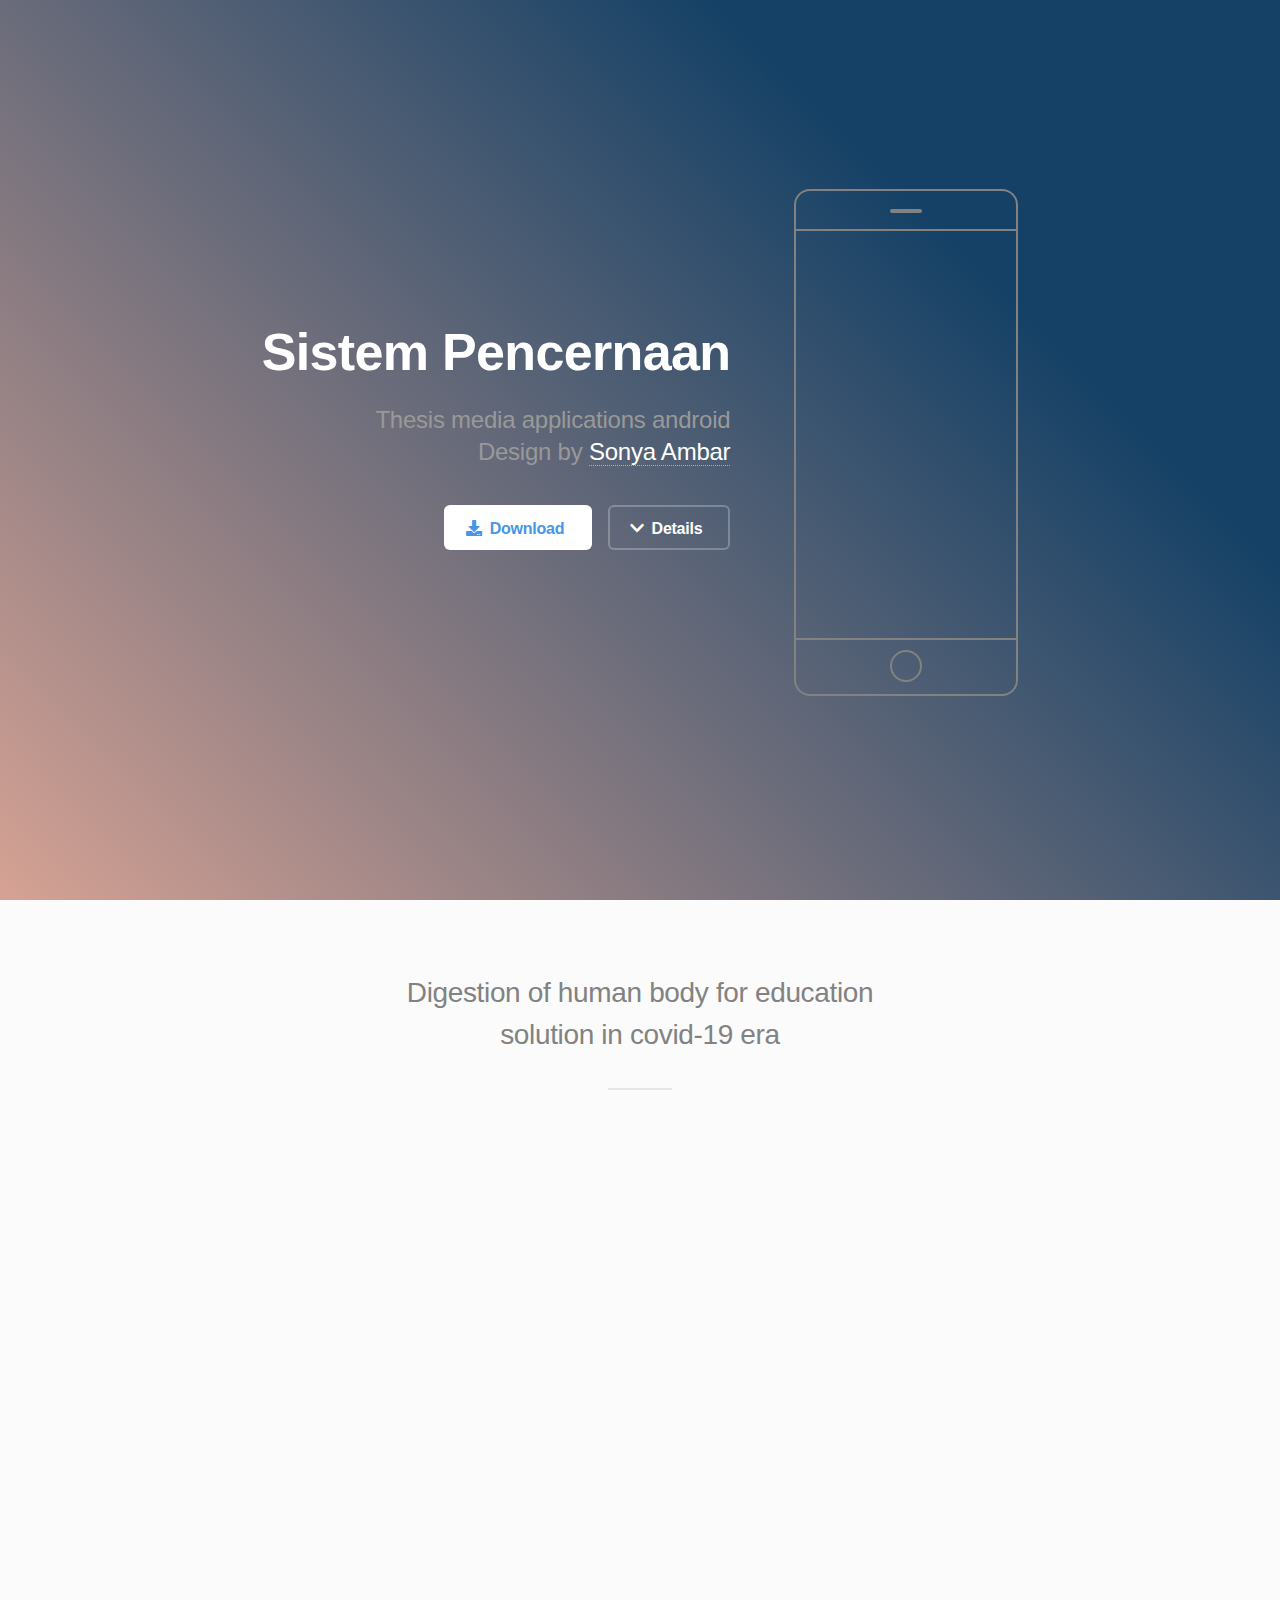
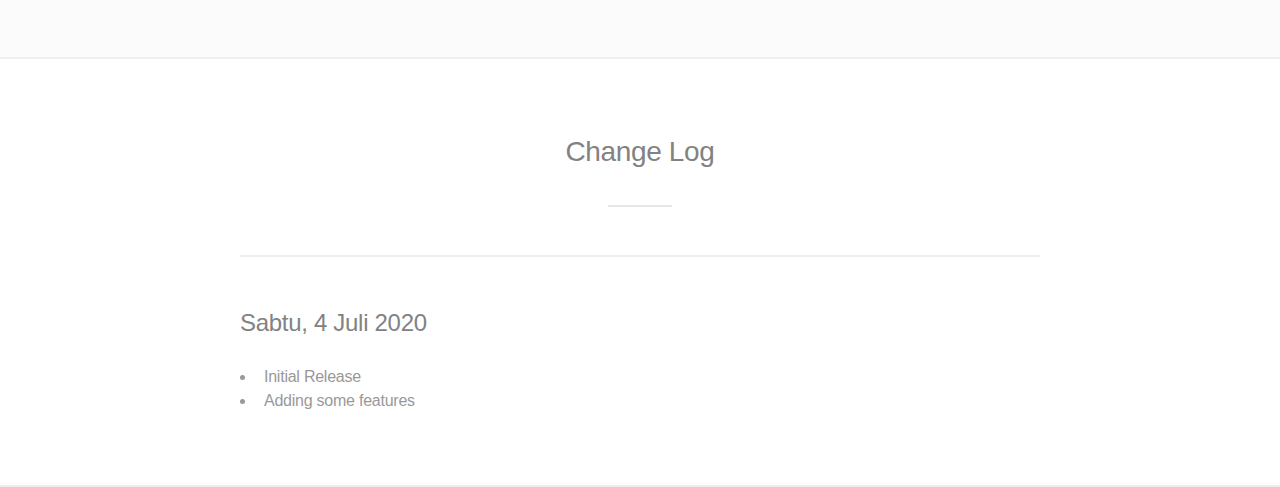
==== commit 153d3d19: "ready to release" ====
--- a/apklist/digestion.html
+++ b/apklist/digestion.html
@@ -29,7 +29,12 @@
             </ul>
         </div>
         <div class="image phone">
-            <div class="inner"><img src="images/full/beranda.png" alt="" /></div>
+            <div class="inner">
+                <iframe width="220" height="400" src="https://www.youtube.com/embed/znIucYWxmKU?autoplay=1" frameborder="0"
+                    allow="accelerometer; autoplay; clipboard-write; encrypted-media; gyroscope; picture-in-picture"
+                    allowfullscreen></iframe>
+            </div>
+
         </div>
     </header>
 
@@ -39,7 +44,7 @@
             <h2>Digestion of human body for education<br />
                 solution in covid-19 era</h2>
         </header>
-        <iframe width="424" height="238" src="https://www.youtube.com/embed/y83Q2uXAQmU" frameborder="0"
+        <iframe width="720" height="480" src="https://www.youtube.com/embed/znIucYWxmKU" frameborder="0"
             allow="accelerometer; autoplay; clipboard-write; encrypted-media; gyroscope; picture-in-picture"
             allowfullscreen></iframe>
 
@@ -53,14 +58,14 @@
 
             </header>
             <div class="content">
-                <h3>Minggu, 10 Januari 2021</h3>
+                <h3>Sabtu, 4 Juli 2020</h3>
                 <ul>
-                    <li>Initial Build</li>
+                    <li>Initial Release</li>
                     <li>Adding some features</li>
                 </ul>
             </div>
         </div>
     </section>
-    
+
 
 </body>--- a/apklist/assets/css/main.css
+++ b/apklist/assets/css/main.css
@@ -2325,14 +2325,14 @@
 			box-shadow: none;
 			border-radius: 0;
 			margin: 0 0 3em 0;
-			width: 13em;
+			width: 220;
 		}
 
 			.image.phone img {
 				border-radius: 0;
 				display: block;
 				position: relative;
-				width: 100%;
+				width: 220;
 			}
 
 			.image.phone .inner, .image.phone:before, .image.phone:after {
@@ -3613,7 +3613,7 @@
 /* Header */
 
 	#header {
-		background-color: inherit;
+		background-color:rgb(214,162,148);
 		padding: 4.5em 0 2.5em 0 ;
 		-moz-align-items: center;
 		-webkit-align-items: center;
@@ -3627,7 +3627,7 @@
 		-webkit-justify-content: center;
 		-ms-justify-content: center;
 		justify-content: center;
-		background-image: url("images/overlay.jpg"), url("images/pattern-size1.svg");
+		background-image: linear-gradient(45deg, rgba(214,162,148,1) 0%, rgba(21,65,102,1) 74%), url("images/pattern-size1.svg");
 		background-position: top left, center center;
 		background-attachment: fixed, fixed;
 		background-size: auto, cover;
@@ -3755,15 +3755,15 @@
 			}
 
 				#header .image.phone .inner, #header .image.phone:before, #header .image.phone:after {
-					border-color: rgba(255, 255, 255, 0.25);
+					border-color: #828282;
 				}
 
 				#header .image.phone .inner:before {
-					background: rgba(255, 255, 255, 0.25);
+					background:#828282;
 				}
 
 				#header .image.phone .inner:after {
-					border-color: rgba(255, 255, 255, 0.25);
+					border-color: #828282;
 				}
 
 		#header ul.alt > li {
@@ -3892,7 +3892,7 @@
 		@media screen and (max-width: 1280px) {
 
 			#header {
-				background-image: url("images/overlay.png"), url("images/pattern-size2.svg");
+				background-image: linear-gradient(45deg, rgba(214,162,148,1) 0%, rgba(21,65,102,1) 74%), url("images/pattern-size2.svg");
 			}
 
 		}
@@ -3943,7 +3943,7 @@
 		@media screen and (max-width: 736px) {
 
 			#header {
-				background-image: url("images/overlay.png"), url("images/pattern-size3.svg");
+				background-image: linear-gradient(45deg, rgba(214,162,148,1) 0%, rgba(21,65,102,1) 74%), url("images/pattern-size3.svg");
 			}
 
 				#header h1 {
